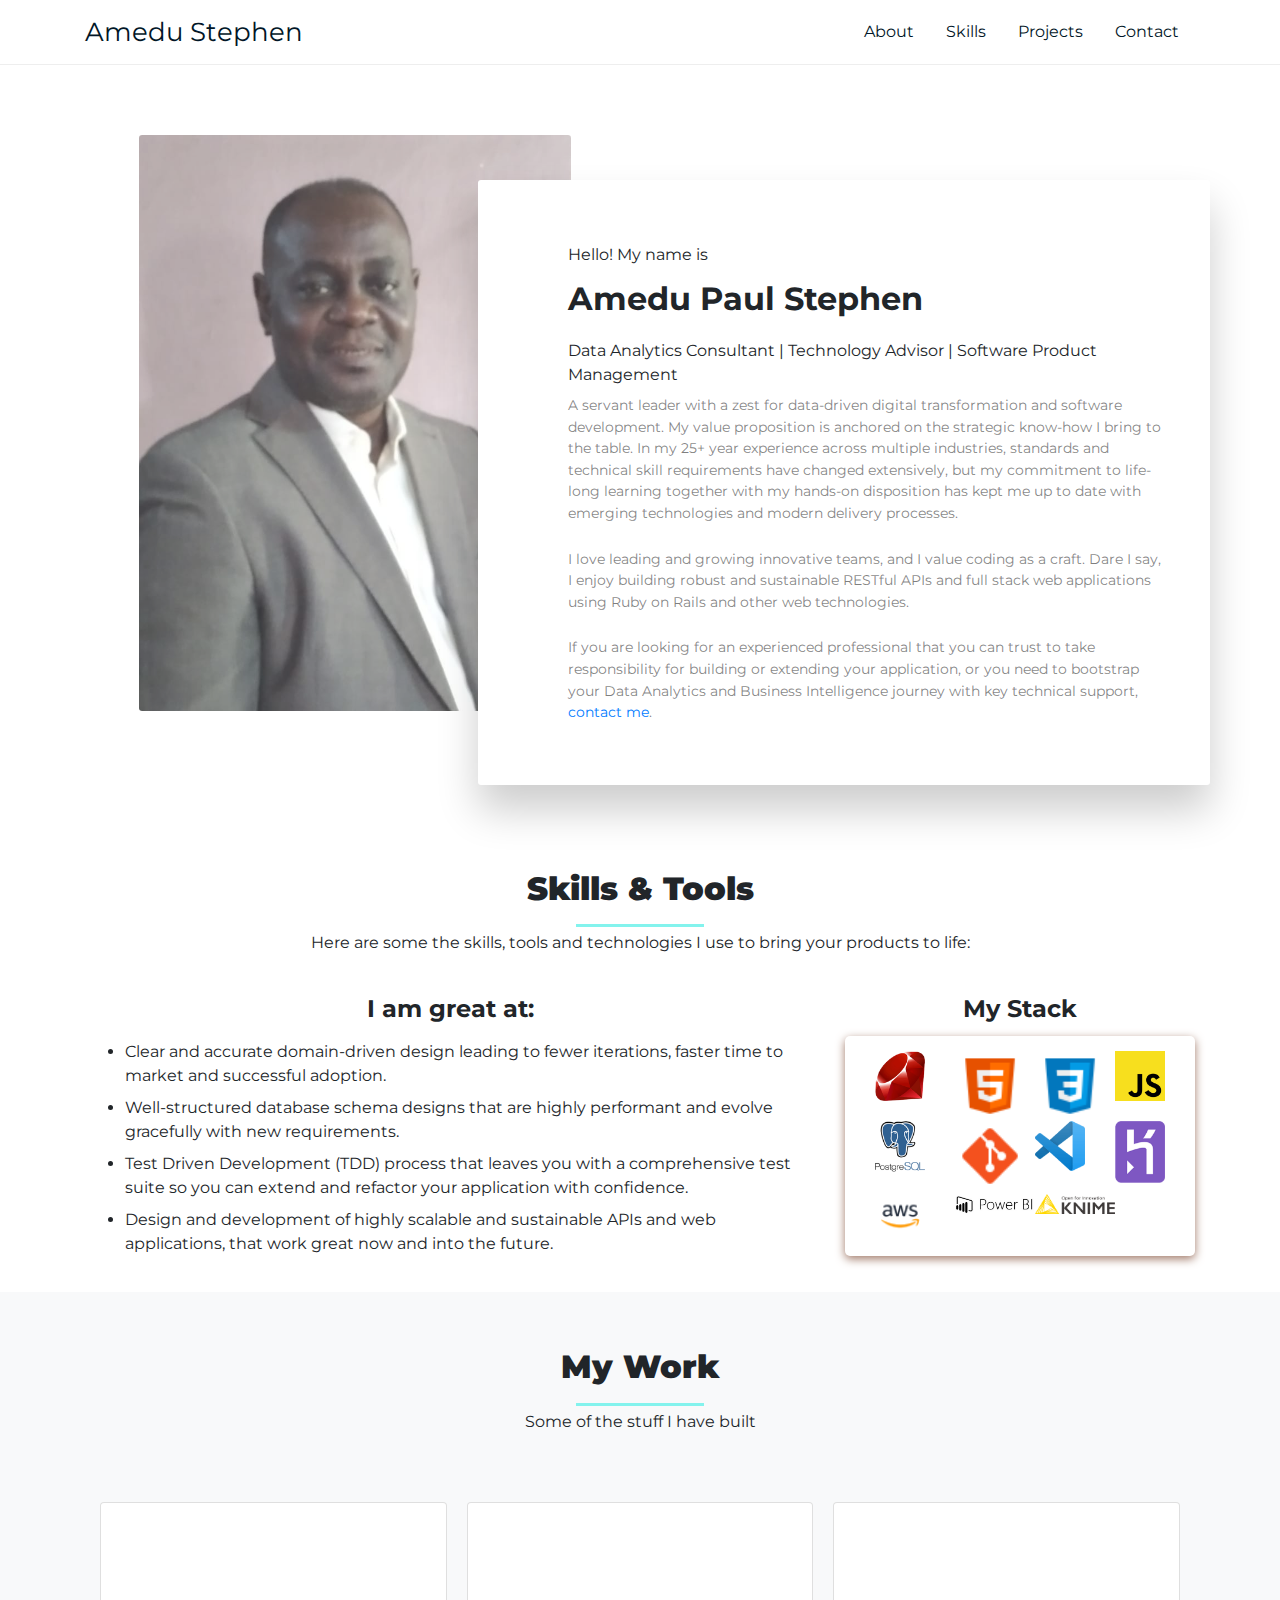
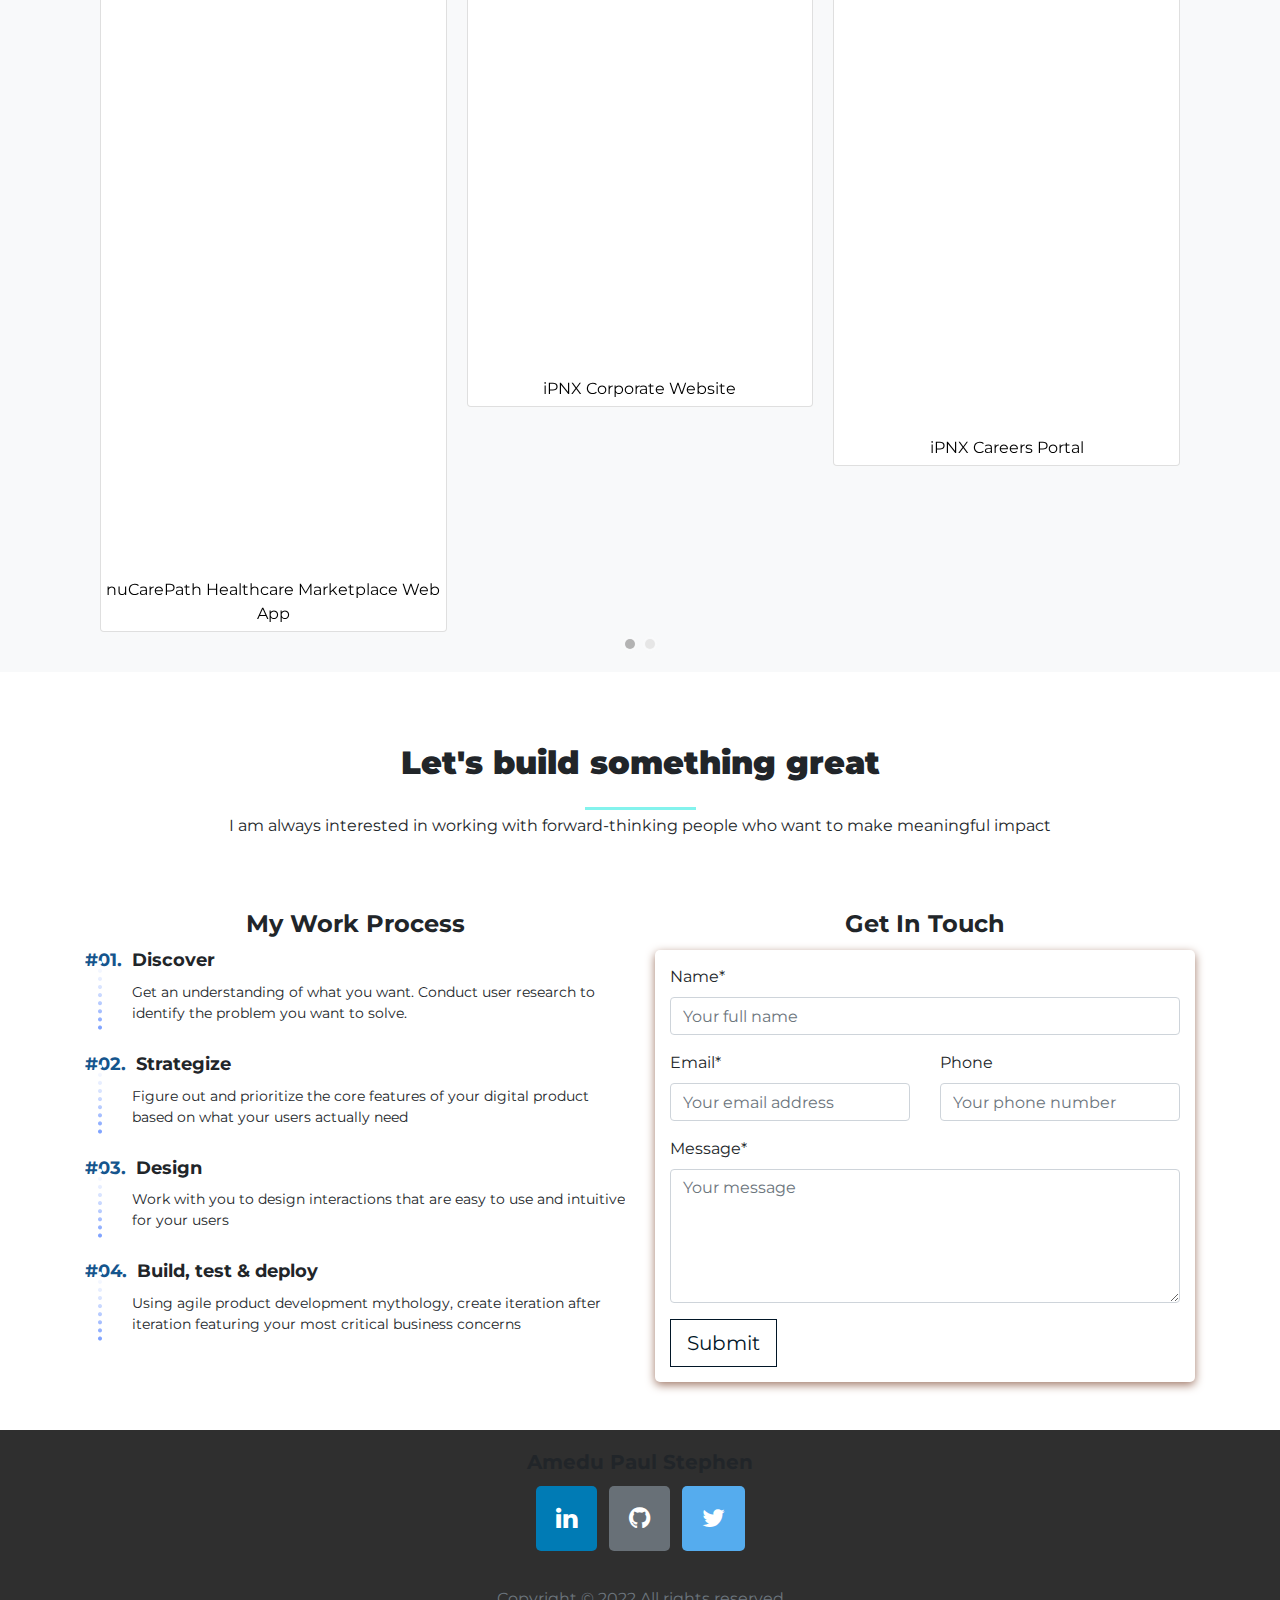
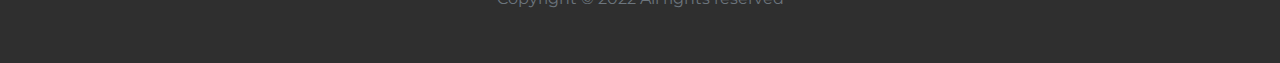
==== index.html @ 8a33fd29 "First commit" ====
<!DOCTYPE html>
<html lang='en'>

    <head>
        <meta charset="utf-8">
        <meta name="viewport" content="width=device-width, initial-scale=1, shrink-to-fit=no">
        <title>Amedu Stephen - Consultant | Full Stack Web Developer</title>
        <link rel="stylesheet" href="css/bootstrap.min.css">
        <meta name="keywords" content="Web App Development, Ruby On Rails, Power BI Training, Product Management">
        <meta name="description" content="Portfolio website for Amedu Paul Stephen">

        <link rel="stylesheet" href="css/font-awesome.min.css">
        <link rel="stylesheet" href="css/animate.css">
        <link rel="stylesheet" href="css/owl.carousel.min.css">
        <link rel="stylesheet" href="css/main.css">
        <link href="https://fonts.googleapis.com/css?family=Montserrat:400,700,900&display=swap" rel="stylesheet">
    </head>

    <body>
        <nav class="navbar navbar-expand-lg fixed-top">
            <div class="container">
                <a class="navbar-brand" href="#">Amedu Stephen</a>
                <button class="navbar-toggler d-lg-none" type="button" data-toggle="collapse" data-target="#collapsibleNavid" aria-controls="collapsibleNavid" aria-expanded="false" aria-label="Toggle navigation">
                    <span class="navbar-toggler-icon"><i class="fa fa-align-right"></i></span>
                </button>
                <div class="collapse navbar-collapse justify-content-end" id="collapsibleNavid">
                    <ul class="nav">
                        <li class="nav-item active">
                            <a class="nav-link" href="#about">About</a>
                        </li>
                        <li class="nav-item">
                            <a class="nav-link" href="#skills">Skills</a>
                        </li>
                        <li class="nav-item">
                            <a class="nav-link" href="#projects">Projects</a>
                        </li>
                        <li class="nav-item">
                            <a class="nav-link" href="#contact">Contact</a>
                        </li>
                    </ul>
                </div>
            </div>
        </nav>
             
        <section class="about-section container text-center" id="about">
            <div class="container">
                <div class="row">
                <div class="col-md-6 col-12">
                  <div class="pray">
                    <img src="img/profile-pic.jpg" alt="Profile Picture" class="" />
                  </div>
                </div>
                <div class="col-md-6 col-12">
                  <div class="panel">
                    Hello! My name is
                    <h1>Amedu Paul Stephen</h1>
                    Data Analytics Consultant | Technology Advisor | Software Product Management
                    <p class="pt-2">
                        A servant leader with a zest for data-driven digital transformation and software 
                        development. My value proposition is anchored on the strategic know-how I bring 
                        to the table. In my 25+ year experience across multiple industries, standards 
                        and technical skill requirements have changed extensively, but my commitment 
                        to life-long learning together with my hands-on disposition has kept me up to 
                        date with emerging technologies and modern delivery processes.
                    </p>
                    <p class="pt-2">
                        I love leading and growing innovative teams, and I value coding as a craft. Dare I say,  
                        I enjoy building robust and sustainable RESTful APIs and full stack 
                        web applications using Ruby on Rails and other web technologies.
                    </p>
                    <p class="pt-2">
                        If you are looking for an experienced professional that you can trust to take responsibility 
                        for building or extending your application, or you need to bootstrap your Data Analytics and 
                        Business Intelligence journey with key technical support, <a href="#contact">contact me</a>.
                    </p>
                  </div>
                </div>
            </div>
        
        </section>

        <section id="skills" >
            <div class="text-center py-3">
                <h2 class="py-2">Skills & Tools</h2>
                <div class="mx-auto heading-line"></div>
                <p class="py-1">Here are some the skills, tools and technologies I use to bring your products to life:</p>
            </div>
            <div class="container">
                <div class="row pb-3">
                    <div class="col-md-8 col-12">
                      <h4 class="text-center py-1">I am great at:</h4>
                      <ul>
                        <li class="py-1">
                          Clear and accurate domain-driven design leading to fewer iterations, faster time to market and 
                          successful adoption.
                        </li>
                        <li class="py-1">
                          Well-structured database schema designs that are highly performant and evolve 
                          gracefully with new requirements.
                        </li>
                        <li class="py-1">
                          Test Driven Development (TDD) process that leaves you with a comprehensive test 
                          suite so you can extend and refactor your application with confidence.
                        </li>
                        <li class="py-1">
                          Design and development of highly scalable and sustainable APIs and web applications,  
                          that work great now and into the future.
                        </li>
                      </ul>
                    </div>
                    <div class="col-md-4 col-12">
                        <h4 class="text-center py-1">My Stack</h4>
                        <div class="row box-container">
                            <div class="col-md-3 col-4">
                                <div id="rails"><img alt="Rails" title="Rails" width="50" src="img/rails.png" /></div>
                            </div>
                            <div class="col-md-3 col-4">
                                <div id="html5"><img alt="HTML 5" title="HTML 5" width="70" src="img/html5.png" /></div>
                            </div>
                            <div class="col-md-3 col-4">
                                <div id="css3"><img alt="CSS 3" title="CSS 3" width="70" src="img/css3.png" /></div>
                            </div>
                            <div class="col-md-3 col-4">
                                <div id="javascript"><img alt="Javascript" title="Javascript" width="50" src="img/javascript.png" /></div>
                            </div>
                            <div class="col-md-3 col-4">
                                <div id="postgres"><img alt="Postgres" title="Postgres" width="50" src="img/postgres.png" /></div>
                            </div>
                            <div class="col-md-3 col-4">
                                <div id="git"><img alt="Git" title="Git" width="70" src="img/git.png" /></div>
                            </div>
                            <div class="col-md-3 col-4">
                                <div id="vscode"><img alt="Vscode" title="Vscode" width="50" src="img/vscode.png" /></div>
                            </div>
                            <div class="col-md-3 col-4">
                                <div id="heroku"><img alt="Heroku" title="Heroku" width="50" src="img/heroku.png" /></div>
                            </div>
                            <div class="col-md-3 col-4">
                                <div id="aws"><img alt="AWS" title="AWS" width="50" src="img/aws.png" /></div>
                            </div>
                            <div class="col-md-3 col-4">
                                <div id="powerbi"><img alt="Power BI" title="Power BI" width="80" src="img/powerbi.jpg" /></div>
                            </div>
                            <div class="col-md-3 col-4">
                                <div id="knime"><img alt="KNIME" title="KNIME" width="80" src="img/knime_logo.png" /></div>
                            </div>
                        </div>
                    </div>
                </div>
            </div>
        </section>

        <!-- My Work Start  -->
        <section class="bg-light" id="projects">
            <div class="text-center py-5">
                <h2 class="py-2">My Work</h2>
                <div class="mx-auto heading-line"></div>
                <p class="py-1">Some of the stuff I have built</p>
            </div>
			<div class="container work mb-2" id="work">
				<div class="row pb-3">
                    <div class="carousel owl-carousel">

                        <div class="card">
                            <div class="project wow fadeInUp">
                                <img src="img/nucarepath-site.png" alt="" />
                                <div class="overlay">
                                    <a href="https://nucarepath-ng.herokuapp.com/" target="blank" class="text">Visit</a>
                                </div>
                            </div>
                            <div class="title">nuCarePath Healthcare Marketplace Web App</div>
                        </div>
                        <div class="card">
                            <div class="project wow fadeInUp" data-wow-delay="0.1s">
                                <img src="img/ipnxnigeria-site.png" alt="" />
                                <div class="overlay">
                                    <a href="https://www.ipnxnigeria.net/" target="blank" class="text">Visit</a>
                                </div>
                            </div>
                            <div class="title">iPNX Corporate Website</div>
                        </div>
                        <div class="card">
                            <div class="project wow fadeInUp" data-wow-delay="0.2s">
                                <img src="img/ipnxnigeria-careers-site.png" alt="" />
                                <div class="overlay">
                                    <a href="https://careers.ipnxnigeria.net/" target="blank" class="text">Visit</a>
                                </div>
                            </div>
                            <div class="title">iPNX Careers Portal</div>
                        </div>
                        <div class="card">
                            <div class="project wow fadeInUp" data-wow-delay="0.2s">
                                <img src="img/ipnxtp-site.png" alt="" />
                                <div class="overlay">
                                    <a href="http://web.archive.org/web/20161021005006/https://www.ipnxtp.net/" target="blank" class="text">Visit</a>
                                </div>
                            </div>
                            <div class="title">iPNX Telepresence Web App</div>
                        </div>

                    </div>        
				</div>
			</div>
		</section>
		<!-- My Work Ends  -->

        <section class="contact" id="contact">
            <div class="container">
                <div class="text-center py-5">
                    <h2 class="py-3">Let's build something great</h2>
                    <div class="mx-auto heading-line"></div>
                    <p class="py-1">
                      I am always interested in working with forward-thinking people who want to make meaningful impact
                    </p>
                </div>
                <div class="row">
                    <div class="col-lg-6">
                        <h4 class="text-center py-1">My Work Process</h4>
                        <div class="stepwise justify-content-md-center">
                            <ul>
                                <li>
                                    <h5><span>#01.</span> Discover</h5>
                                    <p>
                                      Get an understanding of what you want. Conduct user research to identify the problem you want to solve.
                                    </p>
                                </li>
                                <li>
                                    <h5><span>#02.</span> Strategize</h5>
                                    <p>
                                      Figure out and prioritize the core features of your digital product based on what your users actually need
                                    </p>
                                </li>
                                <li>
                                    <h5><span>#03.</span> Design</h5>
                                    <p>
                                      Work with you to design interactions that are easy to use and intuitive for your users
                                    </p>
                                </li>
                                <li>
                                    <h5><span>#04.</span> Build, test & deploy</h5>
                                    <p>
                                      Using agile product development mythology, create iteration after iteration featuring your most 
                                      critical business concerns
                                    </p>
                                </li>
                            </ul>
                        </div>
                    </div>
                    <div class="col-lg-6">
                        <h4 class="text-center py-1">Get In Touch</h4>
                        <div class="box-container">
                            <form action="https://formspree.io/f/xvoyznbp" method="POST">
                                <div class="row">
                                    <div class="col-md-12">
                                        <div class="form-group">
                                            <label for="name">Name*</label>
                                            <input id="name" name="name" class="form-control" type="text" placeholder="Your full name">
                                        </div>
                                    </div>
                                    <div class="col-md-6">
                                        <div class="form-group">
                                            <label for="email">Email*</label>
                                            <input id="email" name="email" class="form-control" type="email" placeholder="Your email address">
                                        </div>
                                    </div>
                                    <div class="col-md-6">
                                        <div class="form-group">
                                            <label for="phone">Phone</label>
                                            <input id="phone" name="phone" class="form-control" type="text" placeholder="Your phone number">
                                        </div>
                                    </div>
                                    <div class="col-md-12">
                                        <div class="form-group">
                                            <label for="message">Message*</label>
                                            <textarea id="message" name="message" class="form-control" placeholder="Your message" rows="5"></textarea>
                                        </div>
                                    </div>
                                    <div class="col-md-12">
                                        <button type="submit" class="btn btn-lg btn-outline-secondary">Submit</button>
                                    </div>
                                    <input type="hidden" name="_subject" id="email-subject" value="Personal Site - Contact Form Submission">
                                </div>
                            </form>
                        </div>
                    </div>
                </div>
                
            </div>
        </section>
        <footer class="footer mt-5">
            <div class="row mb-3">
                <div class="col-12">
                    <h5>Amedu Paul Stephen</h5>
                </div>
                <div class="col-12">
                    <div class="soc">
                        <a
                            title="linkedin profile link"
                            target="_blank"
                            href="https://www.linkedin.com/in/amedupaulstephen/"
                        >
                            <i class="fa fa-linkedin"></i>
                        </a>
                    </div>
                    <div class="soc">
                        <a title="Github profile Link" target="_blank" href="https://github.com/amedustephen">
                            <i class="fa fa-github"></i>
                        </a>
                    </div>
                    <div class="soc">
                        <a
                            title="Twitter profile link"
                            target="_blank"
                            href="https://twitter.com/AmeduStephen/"
                        >
                            <i class="fa fa-twitter"></i>
                        </a>
                    </div>
                </div>
            </div>
            <div class="copyright py-3 text-muted">
                <p>Copyright &copy; 2022 All rights reserved</p>
            </div>
        </footer>

        <script src="js/jquery-3.2.1.min.js"></script>
        <script src="js/popper.min.js"></script>
        <script src="js/bootstrap.min.js"></script>
        <script src="js/fontawesome.min.js"></script>
        <script src="js/owl.carousel.min.js"></script>
		<script src="js/wow.min.js"></script>
		<script src="js/main.js"></script>
    </body>
</html>
---- css/main.css ----
/*

COLORS
primary: #83F3ED
black #011627
white: #fafaff

*/

body{
    font-family: 'Montserrat', sans-serif;
}

h1,
h2,
h3{
    font-weight: 900;
}

h4,
h5,
h6{
    font-weight: 700;
}


/*
BUTTONS
*/

.btn-outline-secondary{
    background-color: transparent;
    border-color: #011627;
    color: #011627;
    border-radius: 0;
    position: relative;
}

.btn-outline-secondary:before{
    content: '';
    position: absolute;
    background-color: #83F3ED;
    top: 0;
    left: 0;
    height: 100%;
    width: 0%;
    z-index: -1;
    transition: 0.5s;
}

.btn-outline-secondary:hover:before{
    width: 100%;
}

.btn-secondary{
    background: #011627;
    border-radius: 0;
    border-color: #011627;
}

.btn-secondary:hover{
    color: #83F3ED;
}

.btn-primary {
    background: #83F3ED;
    border-radius: 0;
    border-color: #83F3ED;
    color: #011627;
}

.btn-primary:hover {
    background: #011627;
    color: #83F3ED;
}


/*
Navbar
*/

.navbar {
    background: #fff;
    border-bottom: 1px solid #eee;
}

.nav-link,
.navbar-brand {
    color: #011627;
}

.nav-link:hover,
.navbar-brand:hover {
    color: #777;
}

.navbar-brand {
    font-size: 1.6rem;
}

/********** hero section **************/
.banner-section {
  background: #ff512f;
  display: flex;
}

.banner-section a {
  font-size: 0.9em;
  color: whitesmoke;
}

.banner-section .row .col-md-7 {
  padding: 22vmin 1vmin;
  padding-bottom: 35vmin;
}

.banner-section .row .col-md-5 {
  margin-top: 5vmin;
  padding: 4.2vmin 1vmin;
}

.banner-section .row .col-md-5 img {
  width: 90%;
}

.banner-section .container .col-md-7 h6 {
  padding: 1vmin;
  letter-spacing: 4px;
}

.banner-section .container .col-md-7 h1 {
  font-size: 8vmin;
  font-weight: bold;
  padding: 0.1em 0em;
}

.banner-section .container .col-md-7 p {
  padding: 1vmin 5vmin;
}

.banner-section .primary-btn {
  border-radius: 30px;
  font-weight: bold;
}


/********** about section **************/

.about-section {
  padding: 15vmin 0vmin;
}

.about-section .row .col-md-6 .pray img {
  opacity: 0.8;
  width: 80%;
  border-radius: 0.2em;
}

.about-section .row .col-md-6:last-child {
  position: relative;
}

.about-section .row .col-md-6 .panel {
  position: absolute;
  top: 5vmin;
  left: -18vmin;
  background: white;
  border-radius: 3px;
  text-align: left;
  padding: 7vmin 5vmin 5vmin 10vmin;
  box-shadow: 0px 25px 42px rgba(0, 0, 0, 0.2);
  font-family: var(--Rubik);
  z-index: 1;
}

.about-section .row .col-md-6 .panel h1 {
  font-weight: bold;
  padding: 0.4em 0;
  font-size: 2em;
}

.about-section .row .col-md-6 .panel p {
  font-size: 0.9em;
  color: rgba(0, 0, 0, 0.5);
}

 

/********** owl carousel  **************/
.carousel{
  max-width: 1200px;
  margin: auto;
  padding: 0 30px;
}
.carousel .card{
  background-color: white;
  text-align: center;
}
.owl-carousel .owl-dots {
  text-align: center;
}
.owl-carousel .owl-dots .owl-dot {
  width: 10px;
  height: 10px;
  margin: 5px;
  border-radius: 50%;
  background: #e6e6e6;
  position: relative; 
}
.owl-carousel .owl-dots .owl-dot:after {
  position: absolute;
  top: -2px;
  left: -2px;
  right: 0;
  bottom: 0;
  width: 14px;
  height: 14px;
  content: '';
  border: 1px solid rgba(255, 255, 255, 0.3);
  -webkit-border-radius: 50%;
  -moz-border-radius: 50%;
  -ms-border-radius: 50%;
  border-radius: 50%; 
}
.owl-carousel .owl-dots .owl-dot:hover, .owl-carousel .owl-dots .owl-dot:focus {
  outline: none !important;
}
.owl-carousel .owl-dots .owl-dot.active {
  background: #b3b3b3;
}

/********** portfolio section  **************/

.work {
  text-align: center;
}
        
.work h2 {
  padding: 10px;
  border-bottom: 5px solid #7c00c9;
  display: inline-block;
}
        
.work .project {
  position: relative;
  text-align: center;
}

.work .project img {
  width: 100%;
  background-color: white;
  -webkit-transition: 0.5s ease;
  transition: 0.5s ease;
}

.work .project .overlay {
  position: absolute;
  top: 0;
  bottom: 0;
  left: 0;
  right: 0;
  height: 100%;
  width: 100%;
  opacity: 0;
  -webkit-transition: 0.5s ease;
  transition: 0.5s ease;
  background-color: transparent;
}

.work .project .text {
  color: white;
  background-color: #7c00c9;
  padding: 15px 30px;
  border-radius: 25px;
  font-size: 20px;
  position: absolute;
  top: 50%;
  left: 50%;
  -webkit-transform: translate(-50%, -50%);
  transform: translate(-50%, -50%);
  text-align: center;
}

.work .project .text:hover {
  background-color: #6900aa;
}

.work .project .content {
  position: absolute;
  top: 50px;
  display: flex;
  flex-direction: column;
  align-items: center;
  width: 100%;
  padding: 1rem;
  transition: transform 700ms cubic-bezier(0.19, 1, 0.22, 1);
  z-index: 1;
}
.work .project .content > * + * {
  margin-top: 1rem;
}

.work .title {
  color: black;
  padding: 5px 0px;
}

.work .project:hover .overlay {
  opacity: 1;
}

.work .project:hover img {
  -webkit-filter: blur(1px);
          filter: blur(1px);
}

    
/* sundry styles */

.heading-line {
    height: 3px;
    width: 10%;
    background: #83F3ED;
}

.box-container {
  max-width: 40.75rem;
  margin: 0 auto;
  padding: 0.938rem;
  border-radius: 5px;
  box-shadow: 0 3px 10px #a17a69;
}

.stepwise ul {
  list-style: none;
  margin: 0 0 20px 0;
  padding: 0
}
.stepwise ul li {
  position: relative;
  overflow: hidden;
  margin-bottom: 15px
}
.stepwise ul li:before {
  position: absolute;
  content: url(../img/dot.png);
  top: 10px;
  left: 13px;
  height: 70px;
  display: block;
  overflow: hidden
}
.stepwise ul li:last-child {
  margin-bottom: 0
}
.stepwise ul li h5 {
  font-size: 18px;
  font-size: 1.125 rem;
  margin-bottom: 10px
}
.stepwise ul li h5 span {
  color: #15558d;
  margin-right: 5px
}
.stepwise ul li p {
  margin-bottom: 0;
  padding-left: 47px;
  padding-bottom: 15px;
  font-size: 14px;
}

/* Footer */

.footer {
  background: rgba(0, 0, 0, 0.815);
  padding: 1.25rem;
  text-align: center;
  margin: 2rem 0 0;
}


.footer img {
  width: 25%;
  padding: 10px 0px;
}

.footer i {
  padding: 20px;
  font-size: 25px;
  text-align: center;
  text-decoration: none;
  border-radius: 5px;
}

.footer i:hover {
  opacity: 0.7;
}

.footer .fa-facebook {
  background: #3b5998;
  color: white;
}

.footer .fa-twitter {
  background: #55acee;
  color: white;
}

.footer .fa-linkedin {
  background: #007bb5;
  color: white;
}

.footer .fa-instagram {
  background: #9c2dbb;
  color: white;
}

.footer .fa-github {
  background: #687077;
  color: white;
}

.footer .soc {
  display: inline-block;
  margin: 4px;
}

.footer .copyright {
  text-align: center;
  padding: 10px;
}

.footer .copyright span {
  opacity: 0.5;
  font-size: 14px;
}

/* Responsive */

@media only screen and (max-width: 768px) {
  .banner-section .row .col-md-7 {
    padding: 17vmin 1vmin;
    padding-bottom: 20vmin;
  }
  .banner-section .row .col-md-5 {
    margin-top: -4rem;
    padding: 2vmin 1vmin;
  }
  .about-section .row .col-md-6 .panel {
    position: initial;
    width: initial;
    height: initial;
  }  
  .stepwise figure img {
    width: 200px;
    height: auto;
    margin-bottom: 25px
  }
}

@media(max-width: 900px){
    .navbar .nav-item {
        display: block;
        width: 100%;
        padding: 10px 0px;
        text-align: center;
    }
}
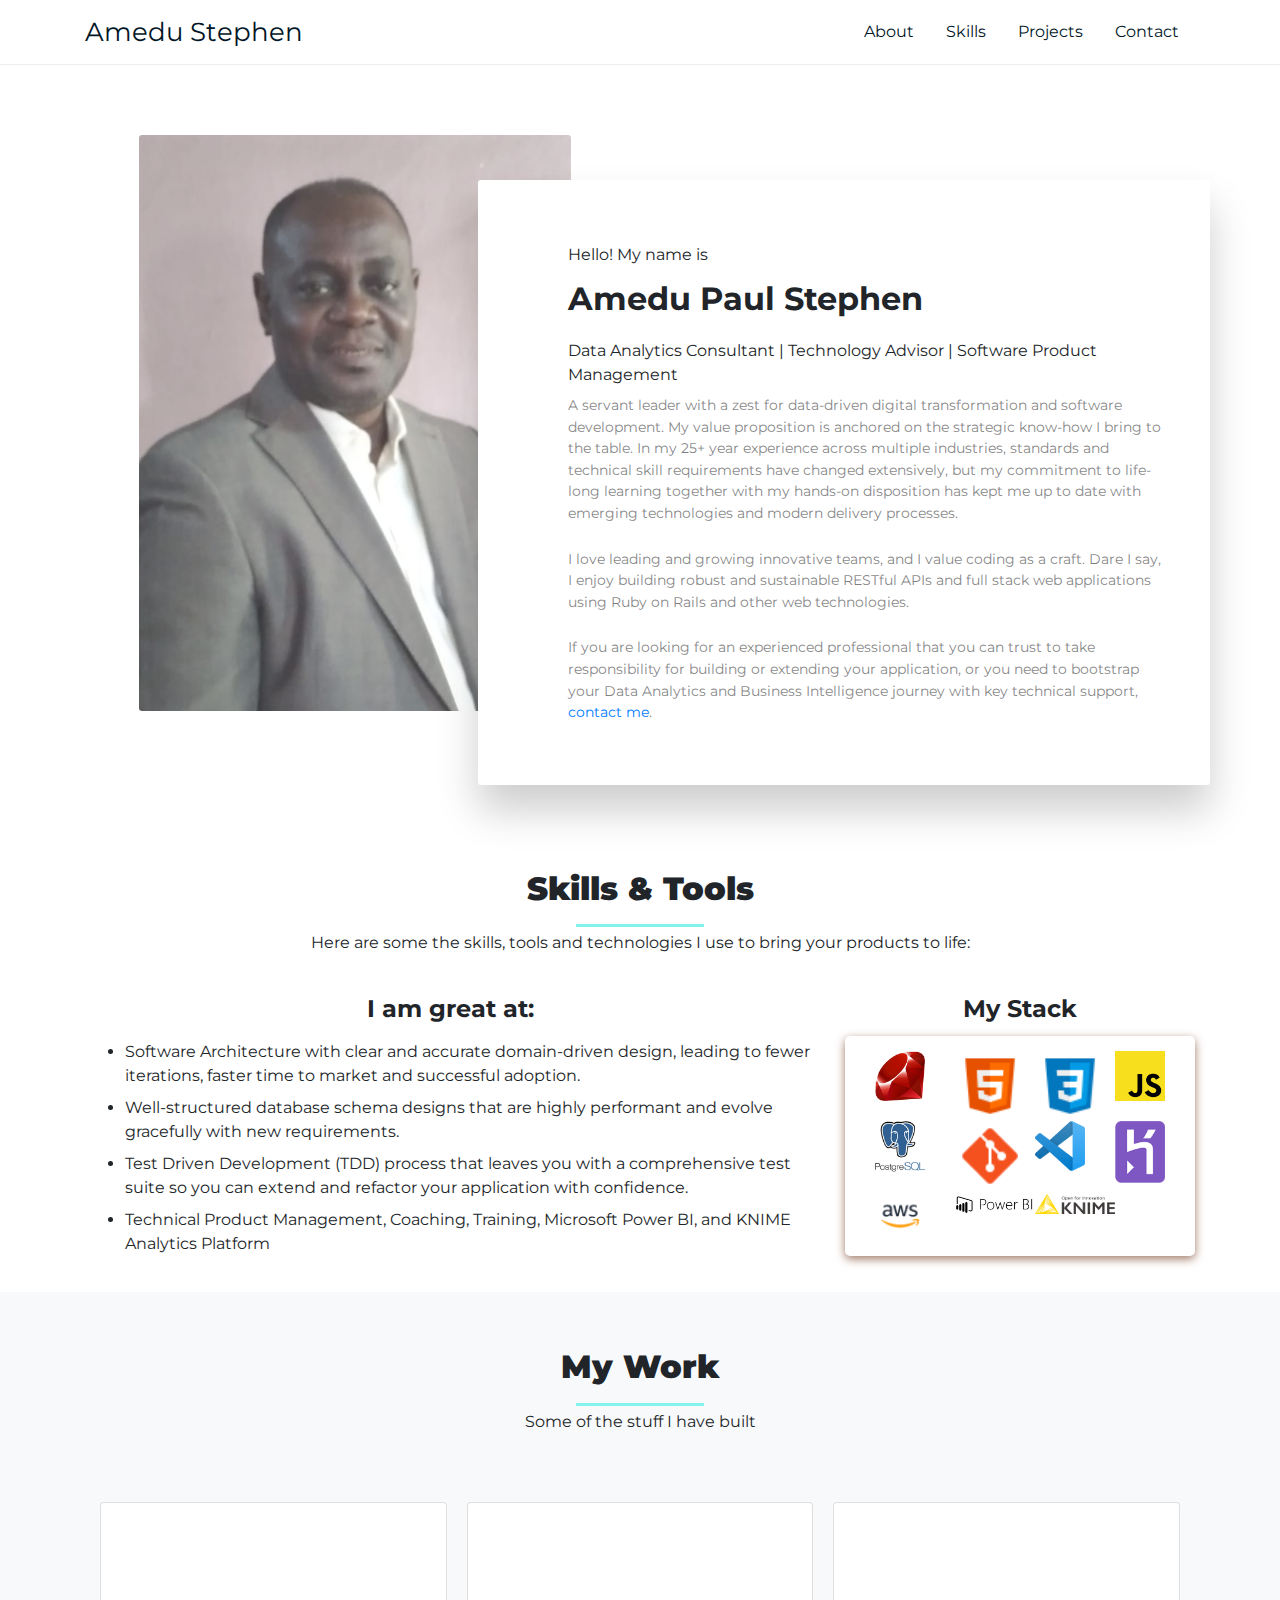
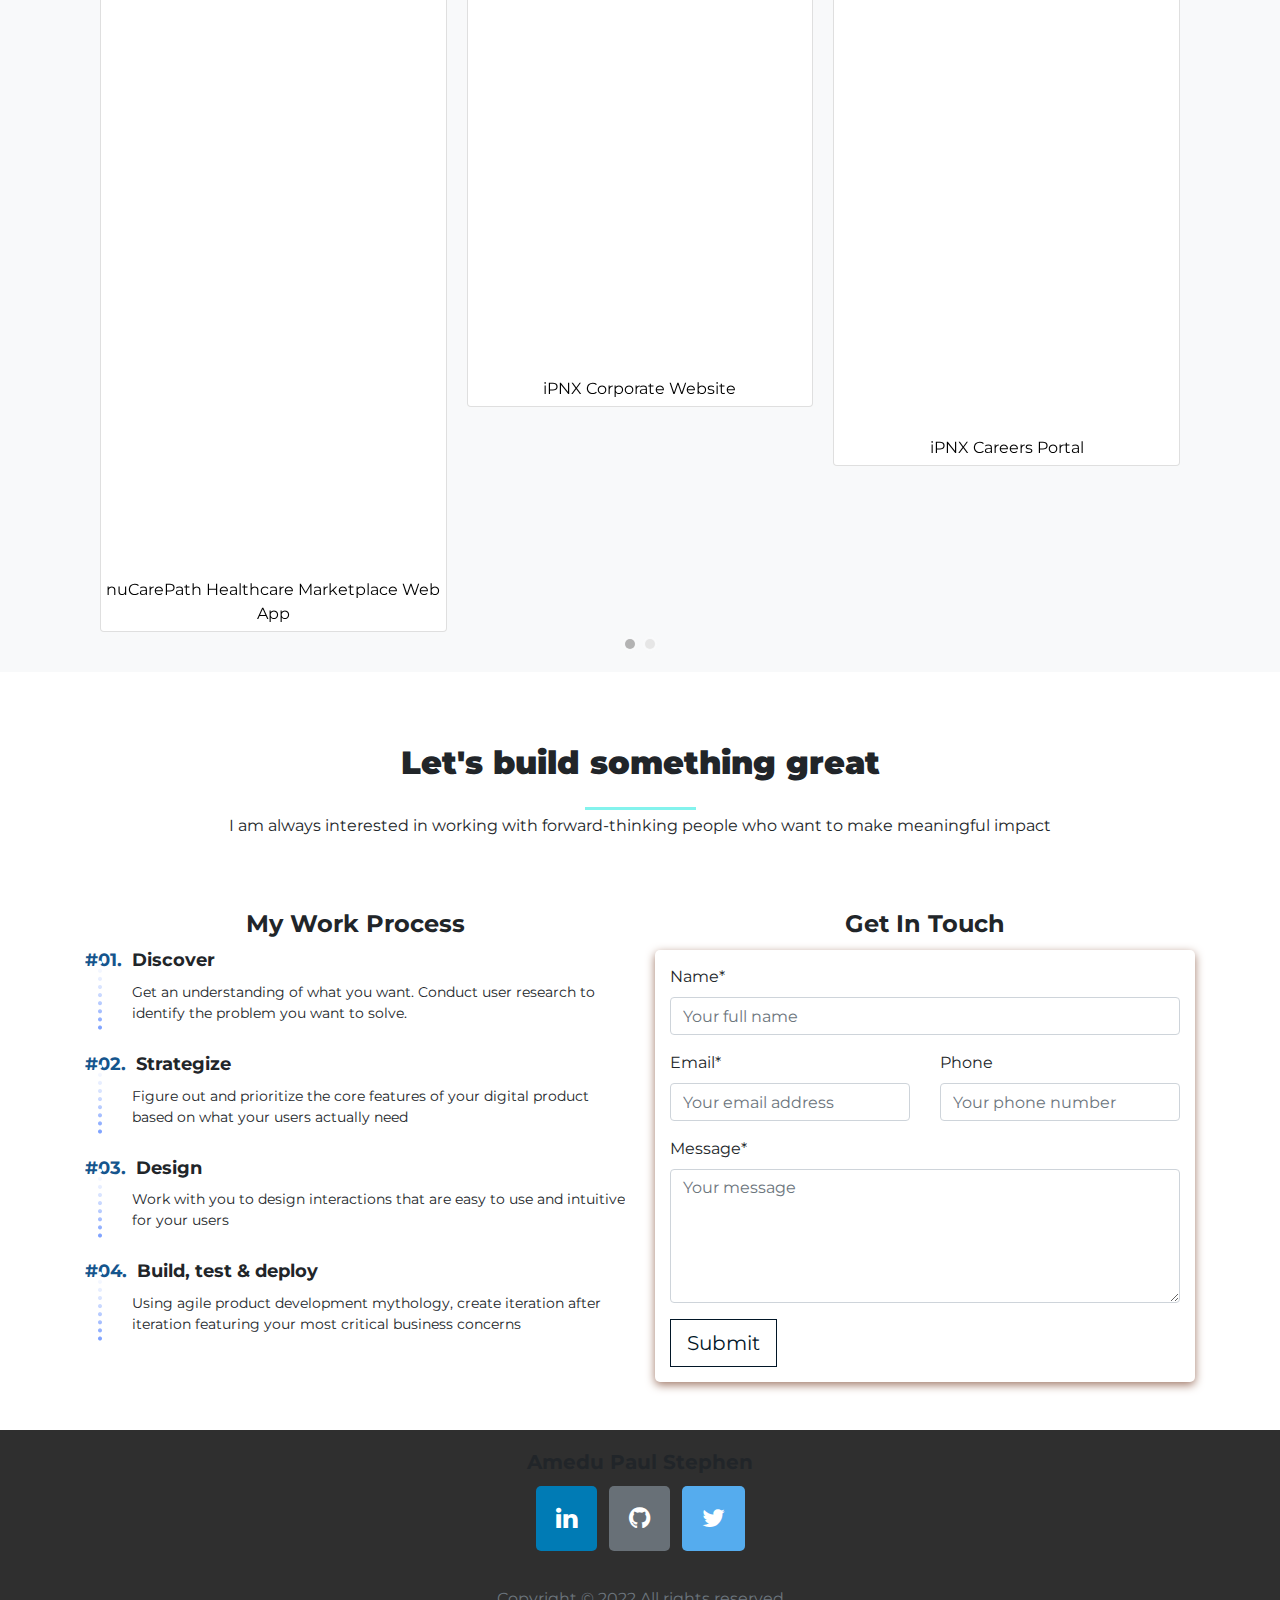
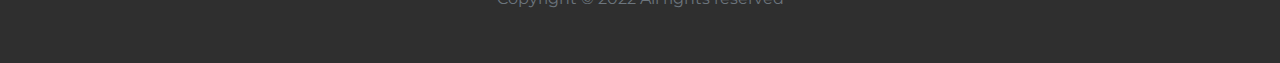
==== commit 7a9a3b46: "Update index.html" ====
--- a/index.html
+++ b/index.html
@@ -4,10 +4,12 @@
     <head>
         <meta charset="utf-8">
         <meta name="viewport" content="width=device-width, initial-scale=1, shrink-to-fit=no">
-        <title>Amedu Stephen - Consultant | Full Stack Web Developer</title>
+        <title>Amedu Stephen - Consultant | Tech Advisor | Full Stack Web Developer</title>
         <link rel="stylesheet" href="css/bootstrap.min.css">
         <meta name="keywords" content="Web App Development, Ruby On Rails, Power BI Training, Product Management">
-        <meta name="description" content="Portfolio website for Amedu Paul Stephen">
+        <meta name="description" content="Amedu Stephen specializes in helping companies unleash their human potential through
+        the use of data and modern visual analytics tools, as well as creating digital experiences using Ruby on Rails, and 
+        other web development tools">
 
         <link rel="stylesheet" href="css/font-awesome.min.css">
         <link rel="stylesheet" href="css/animate.css">
@@ -91,7 +93,7 @@
                       <h4 class="text-center py-1">I am great at:</h4>
                       <ul>
                         <li class="py-1">
-                          Clear and accurate domain-driven design leading to fewer iterations, faster time to market and 
+                          Software Architecture with clear and accurate domain-driven design, leading to fewer iterations, faster time to market and 
                           successful adoption.
                         </li>
                         <li class="py-1">
@@ -103,8 +105,7 @@
                           suite so you can extend and refactor your application with confidence.
                         </li>
                         <li class="py-1">
-                          Design and development of highly scalable and sustainable APIs and web applications,  
-                          that work great now and into the future.
+                          Technical Product Management, Coaching, Training, Microsoft Power BI, and KNIME Analytics Platform
                         </li>
                       </ul>
                     </div>
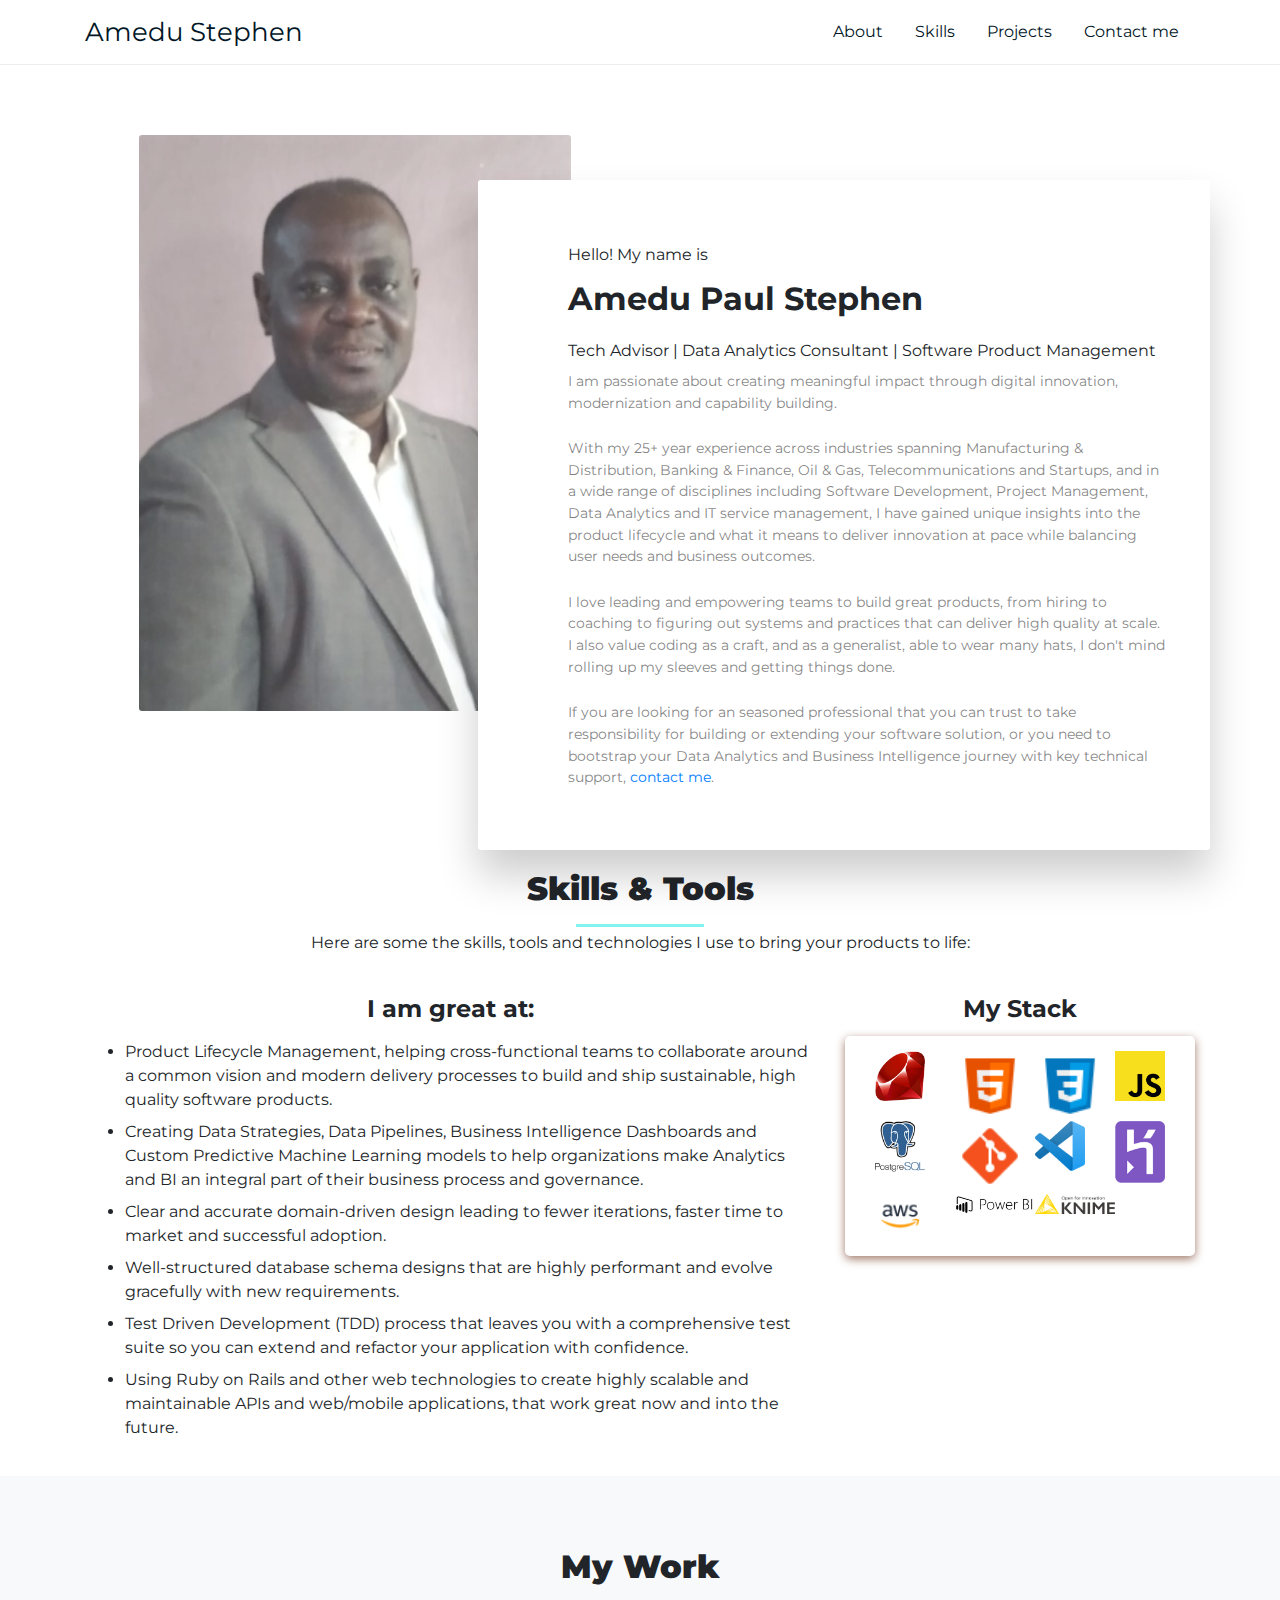
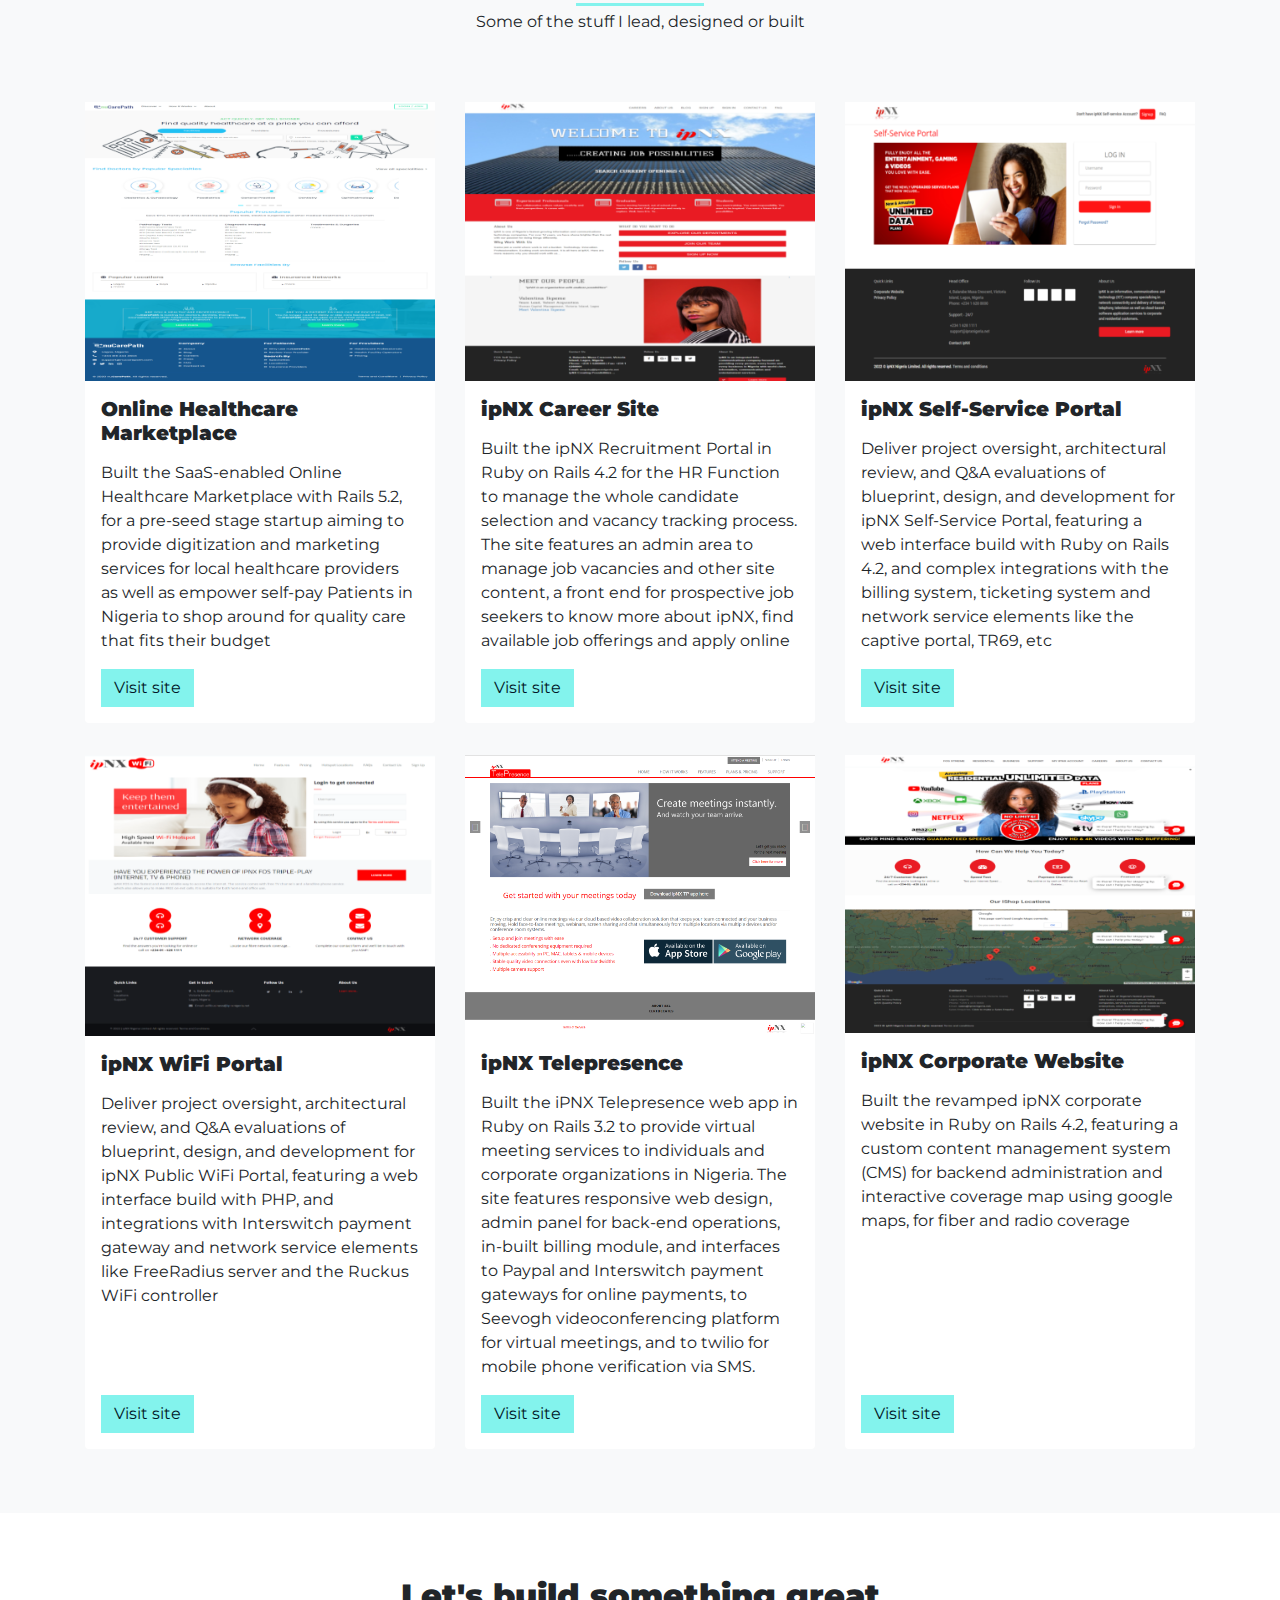
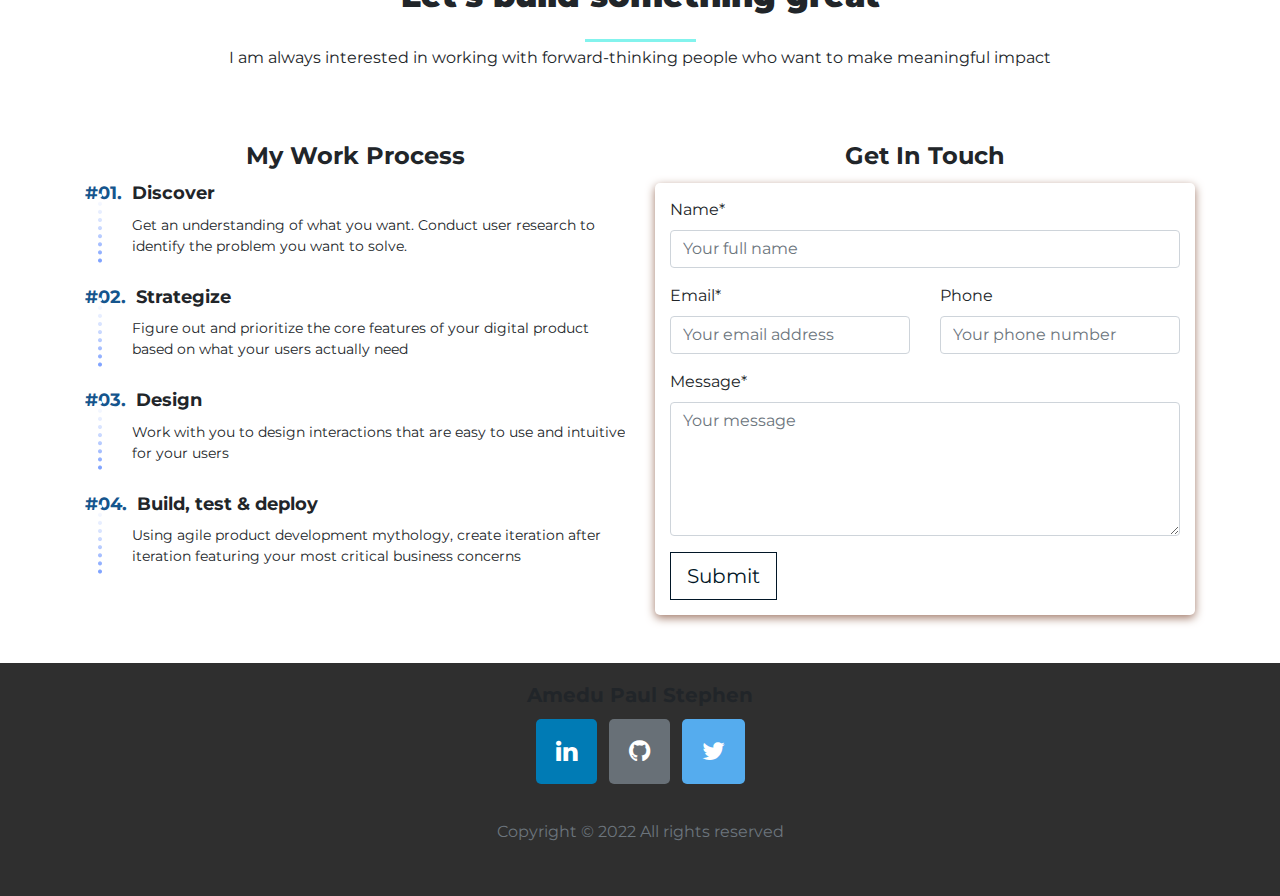
==== commit e8e45dfd: "Update portfolio display" ====
--- a/index.html
+++ b/index.html
@@ -4,12 +4,10 @@
     <head>
         <meta charset="utf-8">
         <meta name="viewport" content="width=device-width, initial-scale=1, shrink-to-fit=no">
-        <title>Amedu Stephen - Consultant | Tech Advisor | Full Stack Web Developer</title>
+        <title>Amedu Stephen - Tech Advisor | Data Analytics Consultant | Software Product Leader</title>
         <link rel="stylesheet" href="css/bootstrap.min.css">
         <meta name="keywords" content="Web App Development, Ruby On Rails, Power BI Training, Product Management">
-        <meta name="description" content="Amedu Stephen specializes in helping companies unleash their human potential through
-        the use of data and modern visual analytics tools, as well as creating digital experiences using Ruby on Rails, and 
-        other web development tools">
+        <meta name="description" content="Portfolio website for Amedu Paul Stephen">
 
         <link rel="stylesheet" href="css/font-awesome.min.css">
         <link rel="stylesheet" href="css/animate.css">
@@ -37,7 +35,7 @@
                             <a class="nav-link" href="#projects">Projects</a>
                         </li>
                         <li class="nav-item">
-                            <a class="nav-link" href="#contact">Contact</a>
+                            <a class="nav-link" href="#contact">Contact me</a>
                         </li>
                     </ul>
                 </div>
@@ -56,23 +54,26 @@
                   <div class="panel">
                     Hello! My name is
                     <h1>Amedu Paul Stephen</h1>
-                    Data Analytics Consultant | Technology Advisor | Software Product Management
+                    Tech Advisor | Data Analytics Consultant | Software Product Management
                     <p class="pt-2">
-                        A servant leader with a zest for data-driven digital transformation and software 
-                        development. My value proposition is anchored on the strategic know-how I bring 
-                        to the table. In my 25+ year experience across multiple industries, standards 
-                        and technical skill requirements have changed extensively, but my commitment 
-                        to life-long learning together with my hands-on disposition has kept me up to 
-                        date with emerging technologies and modern delivery processes.
+                        I am passionate about creating meaningful impact through digital innovation, modernization and capability building. 
                     </p>
                     <p class="pt-2">
-                        I love leading and growing innovative teams, and I value coding as a craft. Dare I say,  
-                        I enjoy building robust and sustainable RESTful APIs and full stack 
-                        web applications using Ruby on Rails and other web technologies.
+                        With my 25+ year experience across industries spanning Manufacturing & Distribution, 
+                        Banking & Finance, Oil & Gas, Telecommunications and Startups, and in a wide range of disciplines 
+                        including Software Development, Project Management, Data Analytics and IT service management, 
+                        I have gained unique insights into the product lifecycle and what it means to deliver innovation 
+                        at pace while balancing user needs and business outcomes.                    
                     </p>
                     <p class="pt-2">
-                        If you are looking for an experienced professional that you can trust to take responsibility 
-                        for building or extending your application, or you need to bootstrap your Data Analytics and 
+                        I love leading and empowering teams to build great products, from hiring to coaching to figuring 
+                        out systems and practices that can deliver high quality at scale. I also value coding 
+                        as a craft, and as a generalist, able to wear many hats, I don't mind rolling up my sleeves 
+                        and getting things done.                    
+                    </p>
+                    <p class="pt-2">
+                        If you are looking for an seasoned professional that you can trust to take responsibility 
+                        for building or extending your software solution, or you need to bootstrap your Data Analytics and 
                         Business Intelligence journey with key technical support, <a href="#contact">contact me</a>.
                     </p>
                   </div>
@@ -93,19 +94,29 @@
                       <h4 class="text-center py-1">I am great at:</h4>
                       <ul>
                         <li class="py-1">
-                          Software Architecture with clear and accurate domain-driven design, leading to fewer iterations, faster time to market and 
-                          successful adoption.
-                        </li>
-                        <li class="py-1">
-                          Well-structured database schema designs that are highly performant and evolve 
-                          gracefully with new requirements.
-                        </li>
-                        <li class="py-1">
-                          Test Driven Development (TDD) process that leaves you with a comprehensive test 
-                          suite so you can extend and refactor your application with confidence.
-                        </li>
-                        <li class="py-1">
-                          Technical Product Management, Coaching, Training, Microsoft Power BI, and KNIME Analytics Platform
+                            Product Lifecycle Management, helping cross-functional teams to collaborate around 
+                            a common vision and modern delivery processes to build and ship sustainable, 
+                            high quality software products.
+                        </li>
+                        <li class="py-1">
+                            Creating Data Strategies, Data Pipelines, Business Intelligence Dashboards and Custom Predictive Machine Learning models 
+                            to help organizations make Analytics and BI an integral part of their business process and governance.
+                        </li>
+                        <li class="py-1">
+                            Clear and accurate domain-driven design leading to fewer iterations, faster time to market and 
+                            successful adoption.
+                        </li>
+                        <li class="py-1">
+                            Well-structured database schema designs that are highly performant and evolve 
+                            gracefully with new requirements.
+                        </li>
+                        <li class="py-1">
+                            Test Driven Development (TDD) process that leaves you with a comprehensive test 
+                            suite so you can extend and refactor your application with confidence.
+                        </li>
+                        <li class="py-1">
+                          Using Ruby on Rails and other web technologies to create highly scalable and maintainable 
+                          APIs and web/mobile applications, that work great now and into the future.
                         </li>
                       </ul>
                     </div>
@@ -152,57 +163,133 @@
         </section>
 
         <!-- My Work Start  -->
-        <section class="bg-light" id="projects">
+        <section class="portfolio bg-light">
             <div class="text-center py-5">
                 <h2 class="py-2">My Work</h2>
                 <div class="mx-auto heading-line"></div>
-                <p class="py-1">Some of the stuff I have built</p>
-            </div>
-			<div class="container work mb-2" id="work">
-				<div class="row pb-3">
-                    <div class="carousel owl-carousel">
-
-                        <div class="card">
-                            <div class="project wow fadeInUp">
-                                <img src="img/nucarepath-site.png" alt="" />
-                                <div class="overlay">
-                                    <a href="https://nucarepath-ng.herokuapp.com/" target="blank" class="text">Visit</a>
-                                </div>
-                            </div>
-                            <div class="title">nuCarePath Healthcare Marketplace Web App</div>
-                        </div>
-                        <div class="card">
-                            <div class="project wow fadeInUp" data-wow-delay="0.1s">
-                                <img src="img/ipnxnigeria-site.png" alt="" />
-                                <div class="overlay">
-                                    <a href="https://www.ipnxnigeria.net/" target="blank" class="text">Visit</a>
-                                </div>
-                            </div>
-                            <div class="title">iPNX Corporate Website</div>
-                        </div>
-                        <div class="card">
-                            <div class="project wow fadeInUp" data-wow-delay="0.2s">
-                                <img src="img/ipnxnigeria-careers-site.png" alt="" />
-                                <div class="overlay">
-                                    <a href="https://careers.ipnxnigeria.net/" target="blank" class="text">Visit</a>
-                                </div>
-                            </div>
-                            <div class="title">iPNX Careers Portal</div>
-                        </div>
-                        <div class="card">
-                            <div class="project wow fadeInUp" data-wow-delay="0.2s">
-                                <img src="img/ipnxtp-site.png" alt="" />
-                                <div class="overlay">
-                                    <a href="http://web.archive.org/web/20161021005006/https://www.ipnxtp.net/" target="blank" class="text">Visit</a>
-                                </div>
-                            </div>
-                            <div class="title">iPNX Telepresence Web App</div>
-                        </div>
-
-                    </div>        
-				</div>
-			</div>
-		</section>
+                <p class="py-1">Some of the stuff I lead, designed or built</p>
+            </div>
+            <div class="container">
+                <div class="row pb-3">
+                    <div class="item features-image сol-12 col-md-6 col-lg-4 active">
+                        <div class="item-wrapper">
+                            <div class="item-img">
+                                <img src="img/nucarepath-app.png">
+                            </div>
+                            <div class="item-content">
+                                <h5 class="item-title mbr-fonts-style"><strong>Online Healthcare Marketplace</strong></h5>
+                                <p class="mbr-text mbr-fonts-style mt-3">
+                                    Built the SaaS-enabled Online Healthcare Marketplace with Rails 5.2, for a 
+                                    pre-seed stage startup aiming to provide digitization and marketing services 
+                                    for local healthcare providers as well as empower self-pay Patients in Nigeria
+                                    to shop around for quality care that fits their budget
+                                </p>
+                            </div>
+                            <div class="mbr-section-btn item-footer mt-2">
+                                <a href="https://nucarepath-ng.herokuapp.com/" target="blank" class="btn btn-primary">Visit site</a>
+                            </div>
+                        </div>
+                    </div><div class="item features-image сol-12 col-md-6 col-lg-4">
+                        <div class="item-wrapper">
+                            <div class="item-img">
+                                <img src="img/ipnx-careers-site.png">
+                            </div>
+                            <div class="item-content">
+                                <h5 class="item-title mbr-fonts-style"><strong>ipNX Career Site</strong></h5>
+                                <p class="mbr-text mbr-fonts-style mt-3">
+                                    Built the ipNX Recruitment Portal in Ruby on Rails 4.2 for the HR Function to manage 
+                                    the whole candidate selection and vacancy tracking process. The site features an admin 
+                                    area to manage job vacancies and other site content, a front end for prospective job seekers 
+                                    to know more about ipNX, find available job offerings and apply online
+                                </p>
+                            </div>
+                            <div class="mbr-section-btn item-footer mt-2">
+                                <a href="https://careers.ipnxnigeria.net/" target="blank" class="btn btn-primary">Visit site</a>
+                            </div>
+                        </div>
+                    </div>
+                    <div class="item features-image сol-12 col-md-6 col-lg-4">
+                        <div class="item-wrapper">
+                            <div class="item-img">
+                                <img src="img/ipnx-self-service-portal.png">
+                            </div>
+                            <div class="item-content">
+                                <h5 class="item-title mbr-fonts-style"><strong>ipNX Self-Service Portal</strong></h5>
+                                <p class="mbr-text mbr-fonts-style mt-3">
+                                    Deliver project oversight, architectural review, and Q&A evaluations of blueprint, 
+                                    design, and development for ipNX Self-Service Portal, featuring a web interface build 
+                                    with Ruby on Rails 4.2, and complex integrations with the billing system, ticketing system 
+                                    and network service elements like the captive portal, TR69, etc
+                                </p>
+                            </div>
+                            <div class="mbr-section-btn item-footer mt-2">
+                                <a href="https://self-service.ipnxnigeria.net/" target="blank" class="btn btn-primary">Visit site</a>
+                            </div>
+                        </div>
+                    </div>
+                    <div class="item features-image сol-12 col-md-6 col-lg-4">
+                        <div class="item-wrapper">
+                            <div class="item-img">
+                                <img src="img/ipnx-wifi-portal.png">
+                            </div>
+                            <div class="item-content">
+                                <h5 class="item-title mbr-fonts-style"><strong>ipNX WiFi Portal</strong></h5>
+                                <p class="mbr-text mbr-fonts-style mt-3">
+                                    Deliver project oversight, architectural review, and Q&A evaluations of blueprint, 
+                                    design, and development for ipNX Public WiFi Portal, featuring a web interface build 
+                                    with PHP, and integrations with Interswitch payment gateway and network service elements 
+                                    like FreeRadius server and the Ruckus WiFi controller
+                                </p>
+                            </div>
+                            <div class="mbr-section-btn item-footer mt-2">
+                                <a href="https://wifi.ipnxnigeria.net/" target="blank" class="btn btn-primary">Visit site</a>
+                            </div>
+                        </div>
+                    </div>
+                    <div class="item features-image сol-12 col-md-6 col-lg-4">
+                        <div class="item-wrapper">
+                            <div class="item-img">
+                                <img src="img/ipnxtp-site.png">
+                            </div>
+                            <div class="item-content">
+                                <h5 class="item-title mbr-fonts-style"><strong>ipNX Telepresence</strong></h5>
+                                <p class="mbr-text mbr-fonts-style mt-3">
+                                    Built the iPNX Telepresence web app in Ruby on Rails 3.2 to provide virtual 
+                                    meeting services to individuals and corporate organizations in Nigeria. The 
+                                    site features responsive web design, admin panel for back-end operations, 
+                                    in-built billing module, and interfaces to Paypal and Interswitch payment 
+                                    gateways for online payments, to Seevogh videoconferencing platform for 
+                                    virtual meetings, and to twilio for mobile phone verification via SMS.
+                                </p>
+                            </div>
+                            <div class="mbr-section-btn item-footer mt-2">
+                                <a href="http://web.archive.org/web/20161021005006/https://www.ipnxtp.net/" target="blank" class="btn btn-primary">Visit site</a>
+                            </div>
+                        </div>
+                    </div>
+                    <div class="item features-image сol-12 col-md-6 col-lg-4">
+                        <div class="item-wrapper">
+                            <div class="item-img">
+                                <img src="img/ipnx-corporate-site.png">
+                            </div>
+                            <div class="item-content">
+                                <h5 class="item-title mbr-fonts-style"><strong>ipNX Corporate Website</strong></h5>
+                                <p class="mbr-text mbr-fonts-style mt-3">
+                                    Built the revamped ipNX corporate website in Ruby on Rails 4.2, featuring a custom content 
+                                    management system (CMS) for backend administration and interactive coverage map using 
+                                    google maps, for fiber and radio coverage
+                                </p>
+                            </div>
+                            <div class="mbr-section-btn item-footer mt-2">
+                                <a href="https://www.ipnxnigeria.net/" target="blank" class="btn btn-primary">Visit site</a>
+                            </div>
+                        </div>
+                    </div>
+                    
+                </div>
+            </div>
+        </section>
+        
 		<!-- My Work Ends  -->
 
         <section class="contact" id="contact">
--- a/css/main.css
+++ b/css/main.css
@@ -8,19 +8,19 @@
 */
 
 body{
-    font-family: 'Montserrat', sans-serif;
+  font-family: 'Montserrat', sans-serif;
 }
 
 h1,
 h2,
 h3{
-    font-weight: 900;
+  font-weight: 900;
 }
 
 h4,
 h5,
 h6{
-    font-weight: 700;
+  font-weight: 700;
 }
 
 
@@ -29,49 +29,49 @@
 */
 
 .btn-outline-secondary{
-    background-color: transparent;
-    border-color: #011627;
-    color: #011627;
-    border-radius: 0;
-    position: relative;
+  background-color: transparent;
+  border-color: #011627;
+  color: #011627;
+  border-radius: 0;
+  position: relative;
 }
 
 .btn-outline-secondary:before{
-    content: '';
-    position: absolute;
-    background-color: #83F3ED;
-    top: 0;
-    left: 0;
-    height: 100%;
-    width: 0%;
-    z-index: -1;
-    transition: 0.5s;
+  content: '';
+  position: absolute;
+  background-color: #83F3ED;
+  top: 0;
+  left: 0;
+  height: 100%;
+  width: 0%;
+  z-index: -1;
+  transition: 0.5s;
 }
 
 .btn-outline-secondary:hover:before{
-    width: 100%;
+  width: 100%;
 }
 
 .btn-secondary{
-    background: #011627;
-    border-radius: 0;
-    border-color: #011627;
+  background: #011627;
+  border-radius: 0;
+  border-color: #011627;
 }
 
 .btn-secondary:hover{
-    color: #83F3ED;
+  color: #83F3ED;
 }
 
 .btn-primary {
-    background: #83F3ED;
-    border-radius: 0;
-    border-color: #83F3ED;
-    color: #011627;
+  background: #83F3ED;
+  border-radius: 0;
+  border-color: #83F3ED;
+  color: #011627;
 }
 
 .btn-primary:hover {
-    background: #011627;
-    color: #83F3ED;
+  background: #011627;
+  color: #83F3ED;
 }
 
 
@@ -80,390 +80,449 @@
 */
 
 .navbar {
-    background: #fff;
-    border-bottom: 1px solid #eee;
+  background: #fff;
+  border-bottom: 1px solid #eee;
 }
 
 .nav-link,
 .navbar-brand {
-    color: #011627;
+  color: #011627;
 }
 
 .nav-link:hover,
 .navbar-brand:hover {
-    color: #777;
+  color: #777;
 }
 
 .navbar-brand {
-    font-size: 1.6rem;
+  font-size: 1.6rem;
 }
 
 /********** hero section **************/
 .banner-section {
-  background: #ff512f;
-  display: flex;
+background: #ff512f;
+display: flex;
 }
 
 .banner-section a {
-  font-size: 0.9em;
-  color: whitesmoke;
+font-size: 0.9em;
+color: whitesmoke;
 }
 
 .banner-section .row .col-md-7 {
-  padding: 22vmin 1vmin;
-  padding-bottom: 35vmin;
+padding: 22vmin 1vmin;
+padding-bottom: 35vmin;
 }
 
 .banner-section .row .col-md-5 {
-  margin-top: 5vmin;
-  padding: 4.2vmin 1vmin;
+margin-top: 5vmin;
+padding: 4.2vmin 1vmin;
 }
 
 .banner-section .row .col-md-5 img {
-  width: 90%;
+width: 90%;
 }
 
 .banner-section .container .col-md-7 h6 {
-  padding: 1vmin;
-  letter-spacing: 4px;
+padding: 1vmin;
+letter-spacing: 4px;
 }
 
 .banner-section .container .col-md-7 h1 {
-  font-size: 8vmin;
-  font-weight: bold;
-  padding: 0.1em 0em;
+font-size: 8vmin;
+font-weight: bold;
+padding: 0.1em 0em;
 }
 
 .banner-section .container .col-md-7 p {
-  padding: 1vmin 5vmin;
+padding: 1vmin 5vmin;
 }
 
 .banner-section .primary-btn {
-  border-radius: 30px;
-  font-weight: bold;
+border-radius: 30px;
+font-weight: bold;
 }
 
 
 /********** about section **************/
 
 .about-section {
-  padding: 15vmin 0vmin;
+padding: 15vmin 0vmin;
 }
 
 .about-section .row .col-md-6 .pray img {
-  opacity: 0.8;
-  width: 80%;
-  border-radius: 0.2em;
+opacity: 0.8;
+width: 80%;
+border-radius: 0.2em;
 }
 
 .about-section .row .col-md-6:last-child {
-  position: relative;
+position: relative;
 }
 
 .about-section .row .col-md-6 .panel {
-  position: absolute;
-  top: 5vmin;
-  left: -18vmin;
-  background: white;
-  border-radius: 3px;
-  text-align: left;
-  padding: 7vmin 5vmin 5vmin 10vmin;
-  box-shadow: 0px 25px 42px rgba(0, 0, 0, 0.2);
-  font-family: var(--Rubik);
-  z-index: 1;
+position: absolute;
+top: 5vmin;
+left: -18vmin;
+background: white;
+border-radius: 3px;
+text-align: left;
+padding: 7vmin 5vmin 5vmin 10vmin;
+box-shadow: 0px 25px 42px rgba(0, 0, 0, 0.2);
+font-family: var(--Rubik);
+z-index: 1;
 }
 
 .about-section .row .col-md-6 .panel h1 {
-  font-weight: bold;
-  padding: 0.4em 0;
-  font-size: 2em;
+font-weight: bold;
+padding: 0.4em 0;
+font-size: 2em;
 }
 
 .about-section .row .col-md-6 .panel p {
-  font-size: 0.9em;
-  color: rgba(0, 0, 0, 0.5);
-}
-
- 
+font-size: 0.9em;
+color: rgba(0, 0, 0, 0.5);
+}
+
+
 
 /********** owl carousel  **************/
 .carousel{
-  max-width: 1200px;
-  margin: auto;
-  padding: 0 30px;
+max-width: 1200px;
+margin: auto;
+padding: 0 30px;
 }
 .carousel .card{
-  background-color: white;
-  text-align: center;
+background-color: white;
+text-align: center;
 }
 .owl-carousel .owl-dots {
-  text-align: center;
+text-align: center;
 }
 .owl-carousel .owl-dots .owl-dot {
-  width: 10px;
-  height: 10px;
-  margin: 5px;
-  border-radius: 50%;
-  background: #e6e6e6;
-  position: relative; 
+width: 10px;
+height: 10px;
+margin: 5px;
+border-radius: 50%;
+background: #e6e6e6;
+position: relative; 
 }
 .owl-carousel .owl-dots .owl-dot:after {
-  position: absolute;
-  top: -2px;
-  left: -2px;
-  right: 0;
-  bottom: 0;
-  width: 14px;
-  height: 14px;
-  content: '';
-  border: 1px solid rgba(255, 255, 255, 0.3);
-  -webkit-border-radius: 50%;
-  -moz-border-radius: 50%;
-  -ms-border-radius: 50%;
-  border-radius: 50%; 
+position: absolute;
+top: -2px;
+left: -2px;
+right: 0;
+bottom: 0;
+width: 14px;
+height: 14px;
+content: '';
+border: 1px solid rgba(255, 255, 255, 0.3);
+-webkit-border-radius: 50%;
+-moz-border-radius: 50%;
+-ms-border-radius: 50%;
+border-radius: 50%; 
 }
 .owl-carousel .owl-dots .owl-dot:hover, .owl-carousel .owl-dots .owl-dot:focus {
-  outline: none !important;
+outline: none !important;
 }
 .owl-carousel .owl-dots .owl-dot.active {
-  background: #b3b3b3;
+background: #b3b3b3;
+}
+
+/********** my work section  **************/
+
+.work {
+text-align: center;
+}
+      
+.work h2 {
+padding: 10px;
+border-bottom: 5px solid #7c00c9;
+display: inline-block;
+}
+      
+.work .project {
+position: relative;
+text-align: center;
+}
+
+.work .project img {
+width: 100%;
+background-color: white;
+-webkit-transition: 0.5s ease;
+transition: 0.5s ease;
+}
+
+.work .project .overlay {
+position: absolute;
+top: 0;
+bottom: 0;
+left: 0;
+right: 0;
+height: 100%;
+width: 100%;
+opacity: 0;
+-webkit-transition: 0.5s ease;
+transition: 0.5s ease;
+background-color: transparent;
+}
+
+.work .project .text {
+color: white;
+background-color: #7c00c9;
+padding: 15px 30px;
+border-radius: 25px;
+font-size: 20px;
+position: absolute;
+top: 50%;
+left: 50%;
+-webkit-transform: translate(-50%, -50%);
+transform: translate(-50%, -50%);
+text-align: center;
+}
+
+.work .project .text:hover {
+background-color: #6900aa;
+}
+
+.work .project .content {
+position: absolute;
+top: 50px;
+display: flex;
+flex-direction: column;
+align-items: center;
+width: 100%;
+padding: 1rem;
+transition: transform 700ms cubic-bezier(0.19, 1, 0.22, 1);
+z-index: 1;
+}
+.work .project .content > * + * {
+margin-top: 1rem;
+}
+
+.work .title {
+color: black;
+padding: 5px 0px;
+}
+
+.work .project:hover .overlay {
+opacity: 1;
+}
+
+.work .project:hover img {
+-webkit-filter: blur(1px);
+        filter: blur(1px);
 }
 
 /********** portfolio section  **************/
-
-.work {
-  text-align: center;
-}
-        
-.work h2 {
-  padding: 10px;
-  border-bottom: 5px solid #7c00c9;
-  display: inline-block;
-}
-        
-.work .project {
-  position: relative;
-  text-align: center;
-}
-
-.work .project img {
-  width: 100%;
-  background-color: white;
-  -webkit-transition: 0.5s ease;
-  transition: 0.5s ease;
-}
-
-.work .project .overlay {
-  position: absolute;
-  top: 0;
-  bottom: 0;
-  left: 0;
-  right: 0;
-  height: 100%;
-  width: 100%;
-  opacity: 0;
-  -webkit-transition: 0.5s ease;
-  transition: 0.5s ease;
-  background-color: transparent;
-}
-
-.work .project .text {
-  color: white;
-  background-color: #7c00c9;
-  padding: 15px 30px;
-  border-radius: 25px;
-  font-size: 20px;
-  position: absolute;
-  top: 50%;
-  left: 50%;
-  -webkit-transform: translate(-50%, -50%);
-  transform: translate(-50%, -50%);
-  text-align: center;
-}
-
-.work .project .text:hover {
-  background-color: #6900aa;
-}
-
-.work .project .content {
-  position: absolute;
-  top: 50px;
-  display: flex;
-  flex-direction: column;
-  align-items: center;
-  width: 100%;
-  padding: 1rem;
-  transition: transform 700ms cubic-bezier(0.19, 1, 0.22, 1);
-  z-index: 1;
-}
-.work .project .content > * + * {
-  margin-top: 1rem;
-}
-
-.work .title {
-  color: black;
-  padding: 5px 0px;
-}
-
-.work .project:hover .overlay {
-  opacity: 1;
-}
-
-.work .project:hover img {
-  -webkit-filter: blur(1px);
-          filter: blur(1px);
-}
-
-    
+.portfolio {
+padding-top: 1rem;
+padding-bottom: 1rem;
+background-color: #ffffff;
+}
+.portfolio img,
+.portfolio .item-img {
+width: 100%;
+}
+.portfolio .item:focus,
+.portfolio span:focus {
+outline: none;
+}
+.portfolio .item {
+cursor: pointer;
+margin-bottom: 2rem;
+}
+.portfolio .item-wrapper {
+position: relative;
+border-radius: 4px;
+background: #ffffff;
+height: 100%;
+display: flex;
+flex-flow: column nowrap;
+}
+@media (min-width: 992px) {
+.portfolio .item-wrapper .item-content {
+  padding: 1rem 1rem 0;
+}
+.portfolio .item-wrapper .item-footer {
+  padding: 0 1rem 1rem;
+}
+}
+@media (max-width: 991px) {
+.portfolio .item-wrapper .item-content {
+  padding: 1rem 1rem 0;
+}
+.portfolio .item-wrapper .item-footer {
+  padding: 0 1rem 1rem;
+}
+}
+.portfolio .mbr-section-btn {
+margin-top: auto !important;
+}
+.portfolio .mbr-section-title {
+color: #232323;
+}
+.portfolio .mbr-text,
+.portfolio .mbr-section-btn {
+text-align: left;
+}
+.portfolio .item-title {
+text-align: left;
+}
+.portfolio .item-subtitle {
+text-align: left;
+}
+
+
 /* sundry styles */
 
 .heading-line {
-    height: 3px;
-    width: 10%;
-    background: #83F3ED;
+  height: 3px;
+  width: 10%;
+  background: #83F3ED;
 }
 
 .box-container {
-  max-width: 40.75rem;
-  margin: 0 auto;
-  padding: 0.938rem;
-  border-radius: 5px;
-  box-shadow: 0 3px 10px #a17a69;
+max-width: 40.75rem;
+margin: 0 auto;
+padding: 0.938rem;
+border-radius: 5px;
+box-shadow: 0 3px 10px #a17a69;
 }
 
 .stepwise ul {
-  list-style: none;
-  margin: 0 0 20px 0;
-  padding: 0
+list-style: none;
+margin: 0 0 20px 0;
+padding: 0
 }
 .stepwise ul li {
-  position: relative;
-  overflow: hidden;
-  margin-bottom: 15px
+position: relative;
+overflow: hidden;
+margin-bottom: 15px
 }
 .stepwise ul li:before {
-  position: absolute;
-  content: url(../img/dot.png);
-  top: 10px;
-  left: 13px;
-  height: 70px;
-  display: block;
-  overflow: hidden
+position: absolute;
+content: url(../img/dot.png);
+top: 10px;
+left: 13px;
+height: 70px;
+display: block;
+overflow: hidden
 }
 .stepwise ul li:last-child {
-  margin-bottom: 0
+margin-bottom: 0
 }
 .stepwise ul li h5 {
-  font-size: 18px;
-  font-size: 1.125 rem;
-  margin-bottom: 10px
+font-size: 18px;
+font-size: 1.125 rem;
+margin-bottom: 10px
 }
 .stepwise ul li h5 span {
-  color: #15558d;
-  margin-right: 5px
+color: #15558d;
+margin-right: 5px
 }
 .stepwise ul li p {
-  margin-bottom: 0;
-  padding-left: 47px;
-  padding-bottom: 15px;
-  font-size: 14px;
+margin-bottom: 0;
+padding-left: 47px;
+padding-bottom: 15px;
+font-size: 14px;
 }
 
 /* Footer */
 
 .footer {
-  background: rgba(0, 0, 0, 0.815);
-  padding: 1.25rem;
-  text-align: center;
-  margin: 2rem 0 0;
+background: rgba(0, 0, 0, 0.815);
+padding: 1.25rem;
+text-align: center;
+margin: 2rem 0 0;
 }
 
 
 .footer img {
-  width: 25%;
-  padding: 10px 0px;
+width: 25%;
+padding: 10px 0px;
 }
 
 .footer i {
-  padding: 20px;
-  font-size: 25px;
-  text-align: center;
-  text-decoration: none;
-  border-radius: 5px;
+padding: 20px;
+font-size: 25px;
+text-align: center;
+text-decoration: none;
+border-radius: 5px;
 }
 
 .footer i:hover {
-  opacity: 0.7;
+opacity: 0.7;
 }
 
 .footer .fa-facebook {
-  background: #3b5998;
-  color: white;
+background: #3b5998;
+color: white;
 }
 
 .footer .fa-twitter {
-  background: #55acee;
-  color: white;
+background: #55acee;
+color: white;
 }
 
 .footer .fa-linkedin {
-  background: #007bb5;
-  color: white;
+background: #007bb5;
+color: white;
 }
 
 .footer .fa-instagram {
-  background: #9c2dbb;
-  color: white;
+background: #9c2dbb;
+color: white;
 }
 
 .footer .fa-github {
-  background: #687077;
-  color: white;
+background: #687077;
+color: white;
 }
 
 .footer .soc {
-  display: inline-block;
-  margin: 4px;
+display: inline-block;
+margin: 4px;
 }
 
 .footer .copyright {
-  text-align: center;
-  padding: 10px;
+text-align: center;
+padding: 10px;
 }
 
 .footer .copyright span {
-  opacity: 0.5;
-  font-size: 14px;
+opacity: 0.5;
+font-size: 14px;
 }
 
 /* Responsive */
 
 @media only screen and (max-width: 768px) {
-  .banner-section .row .col-md-7 {
-    padding: 17vmin 1vmin;
-    padding-bottom: 20vmin;
+.banner-section .row .col-md-7 {
+  padding: 17vmin 1vmin;
+  padding-bottom: 20vmin;
+}
+.banner-section .row .col-md-5 {
+  margin-top: -4rem;
+  padding: 2vmin 1vmin;
+}
+.about-section .row .col-md-6 .panel {
+  position: initial;
+  width: initial;
+  height: initial;
+}  
+.stepwise figure img {
+  width: 200px;
+  height: auto;
+  margin-bottom: 25px
+}
+}
+
+@media(max-width: 900px){
+  .navbar .nav-item {
+      display: block;
+      width: 100%;
+      padding: 10px 0px;
+      text-align: center;
   }
-  .banner-section .row .col-md-5 {
-    margin-top: -4rem;
-    padding: 2vmin 1vmin;
-  }
-  .about-section .row .col-md-6 .panel {
-    position: initial;
-    width: initial;
-    height: initial;
-  }  
-  .stepwise figure img {
-    width: 200px;
-    height: auto;
-    margin-bottom: 25px
-  }
-}
-
-@media(max-width: 900px){
-    .navbar .nav-item {
-        display: block;
-        width: 100%;
-        padding: 10px 0px;
-        text-align: center;
-    }
-}
+}
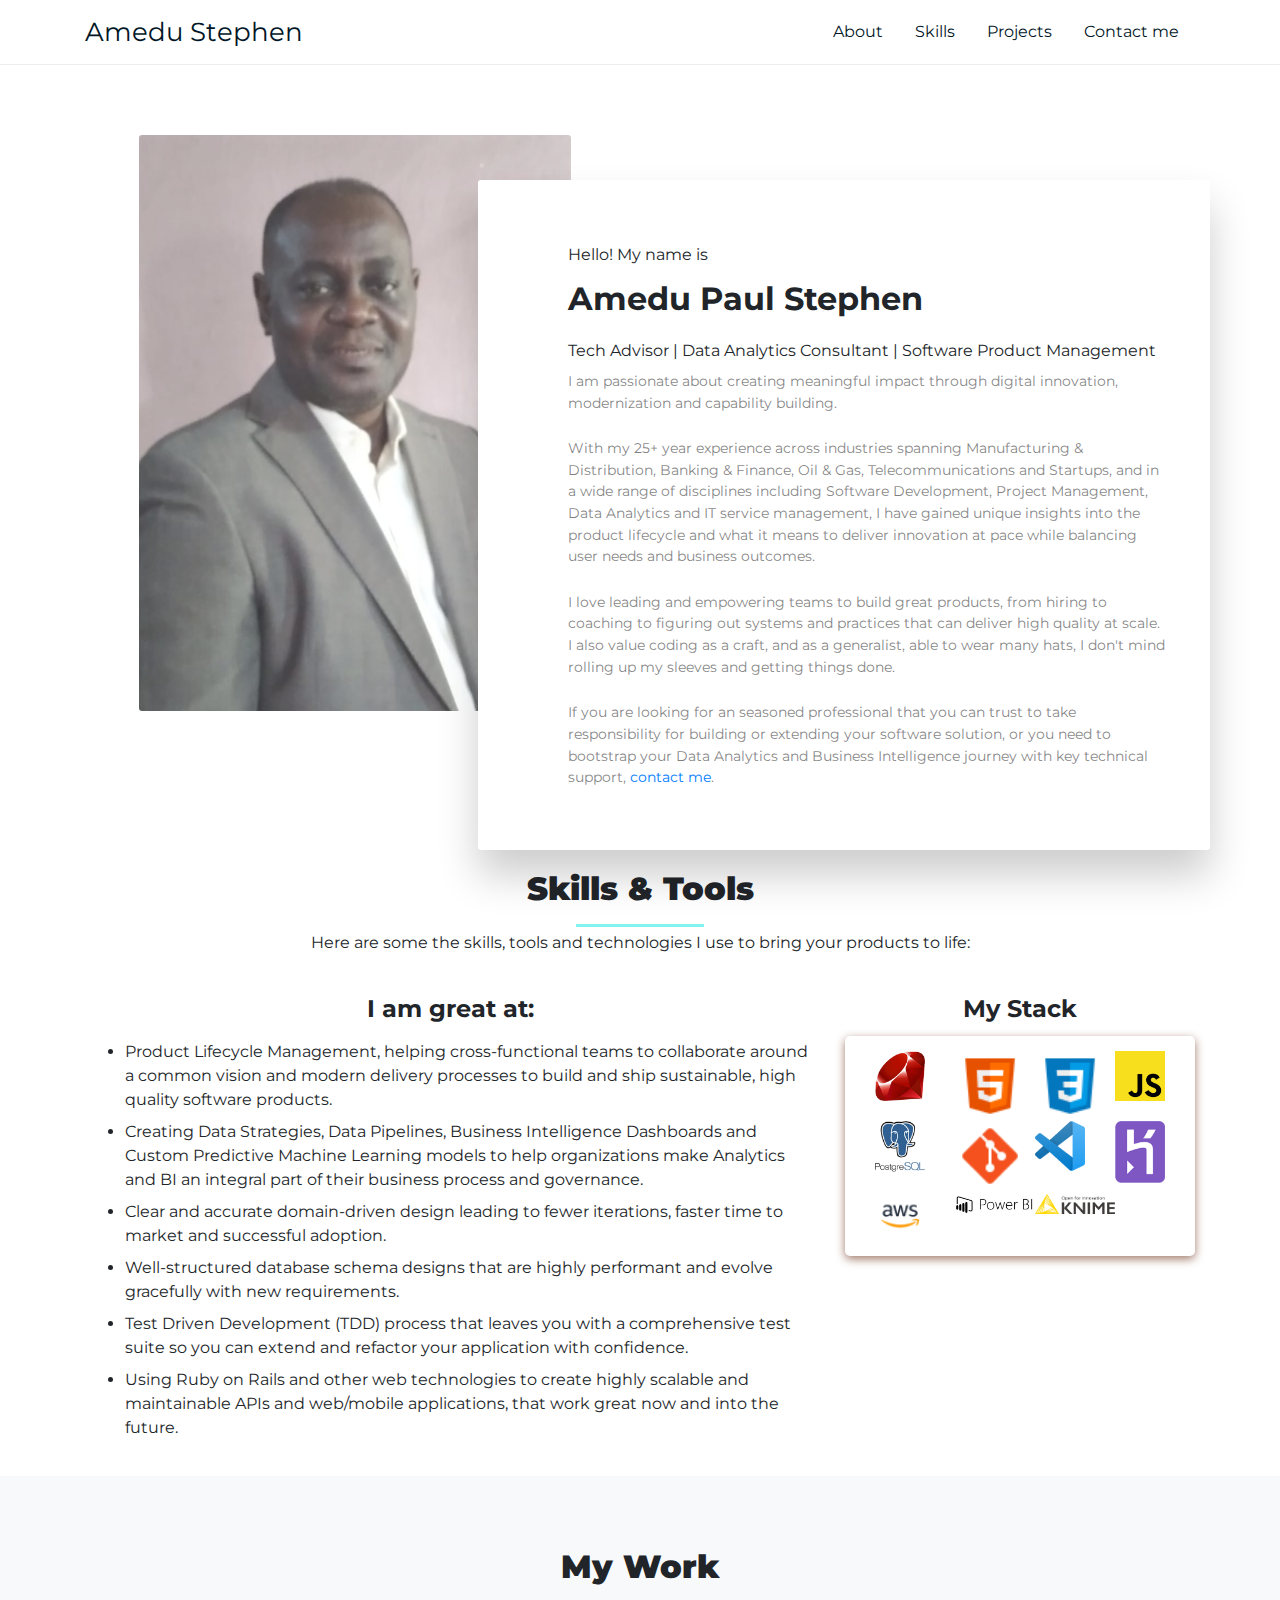
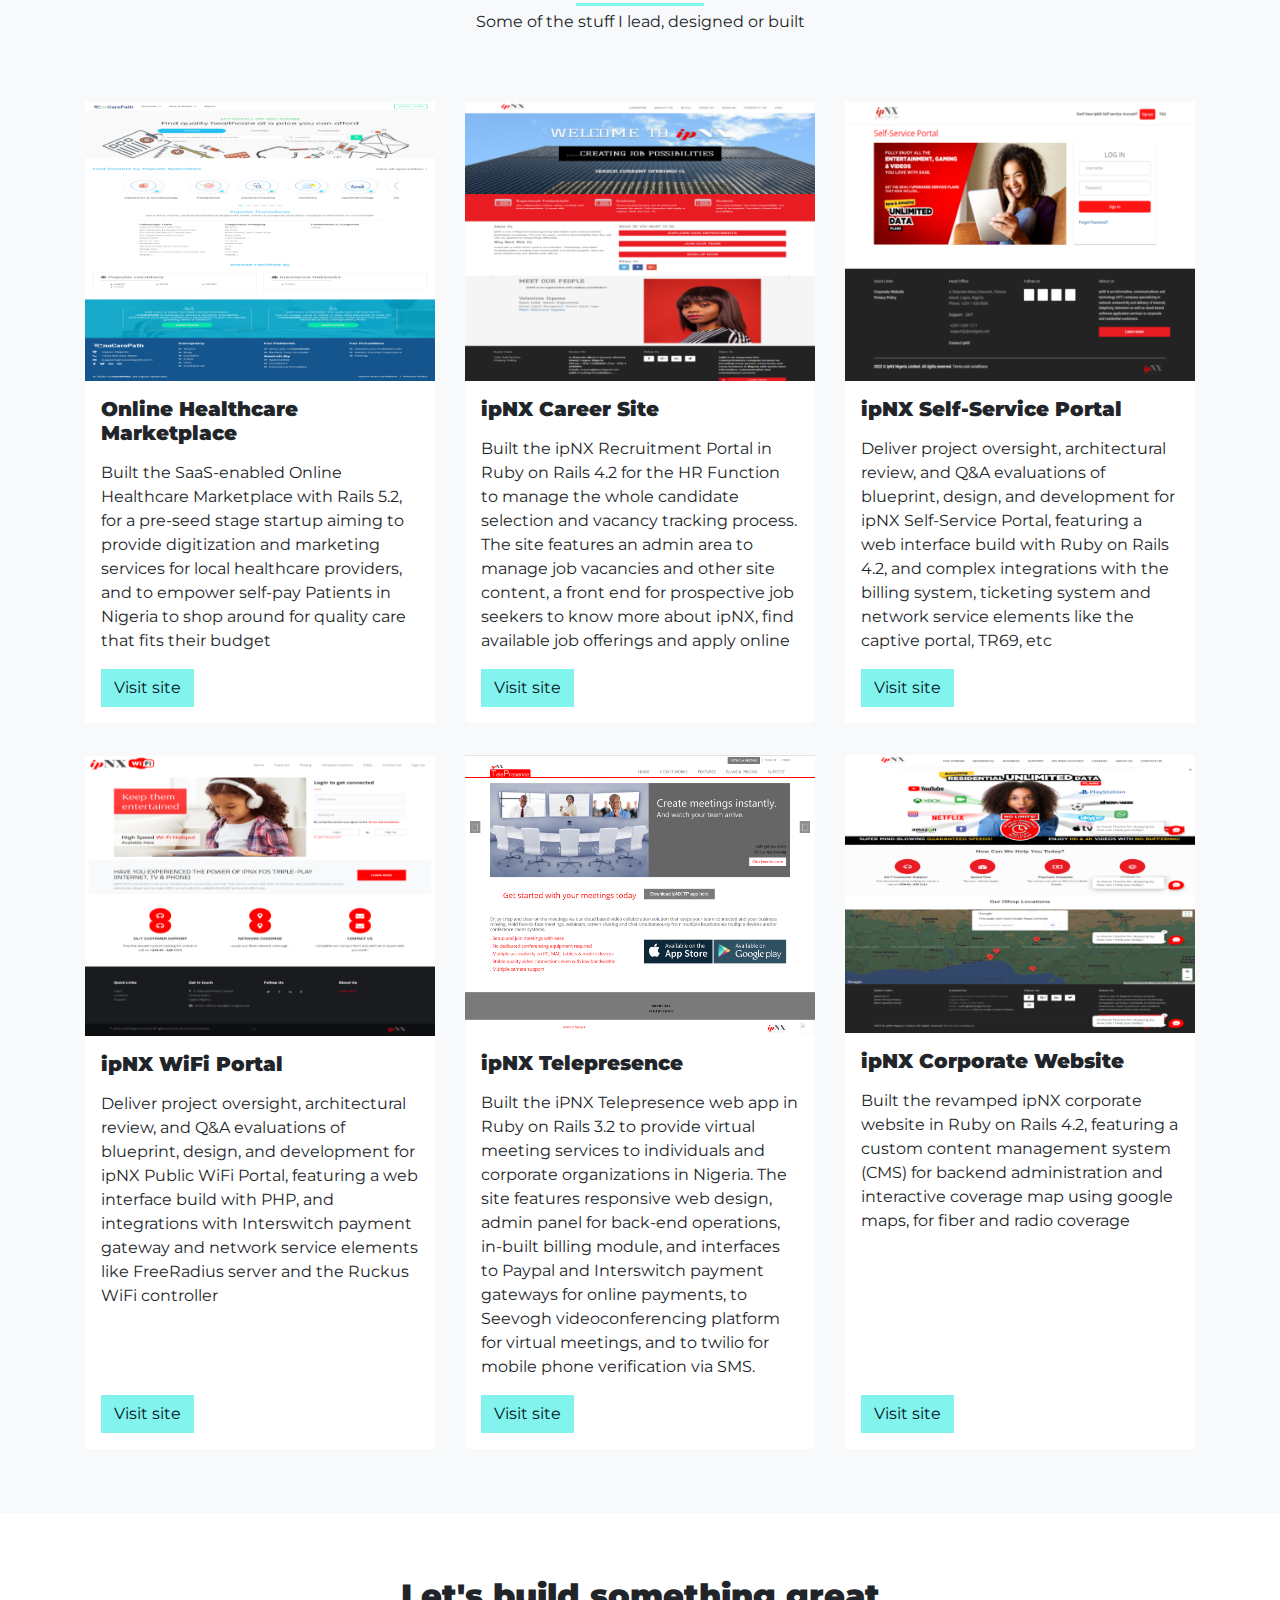
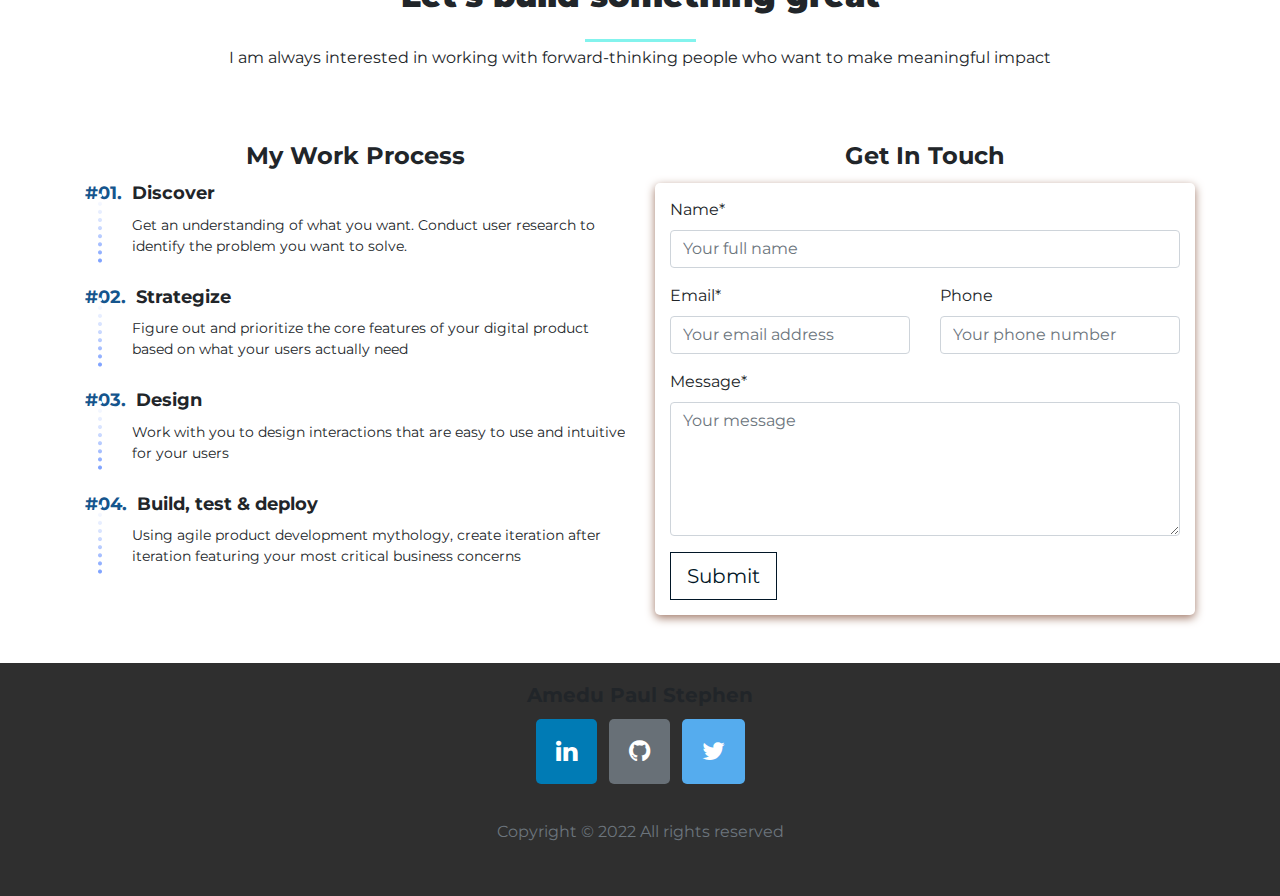
==== commit fcad863a: "Update index.html" ====
--- a/index.html
+++ b/index.html
@@ -181,7 +181,7 @@
                                 <p class="mbr-text mbr-fonts-style mt-3">
                                     Built the SaaS-enabled Online Healthcare Marketplace with Rails 5.2, for a 
                                     pre-seed stage startup aiming to provide digitization and marketing services 
-                                    for local healthcare providers as well as empower self-pay Patients in Nigeria
+                                    for local healthcare providers, and to empower self-pay Patients in Nigeria
                                     to shop around for quality care that fits their budget
                                 </p>
                             </div>
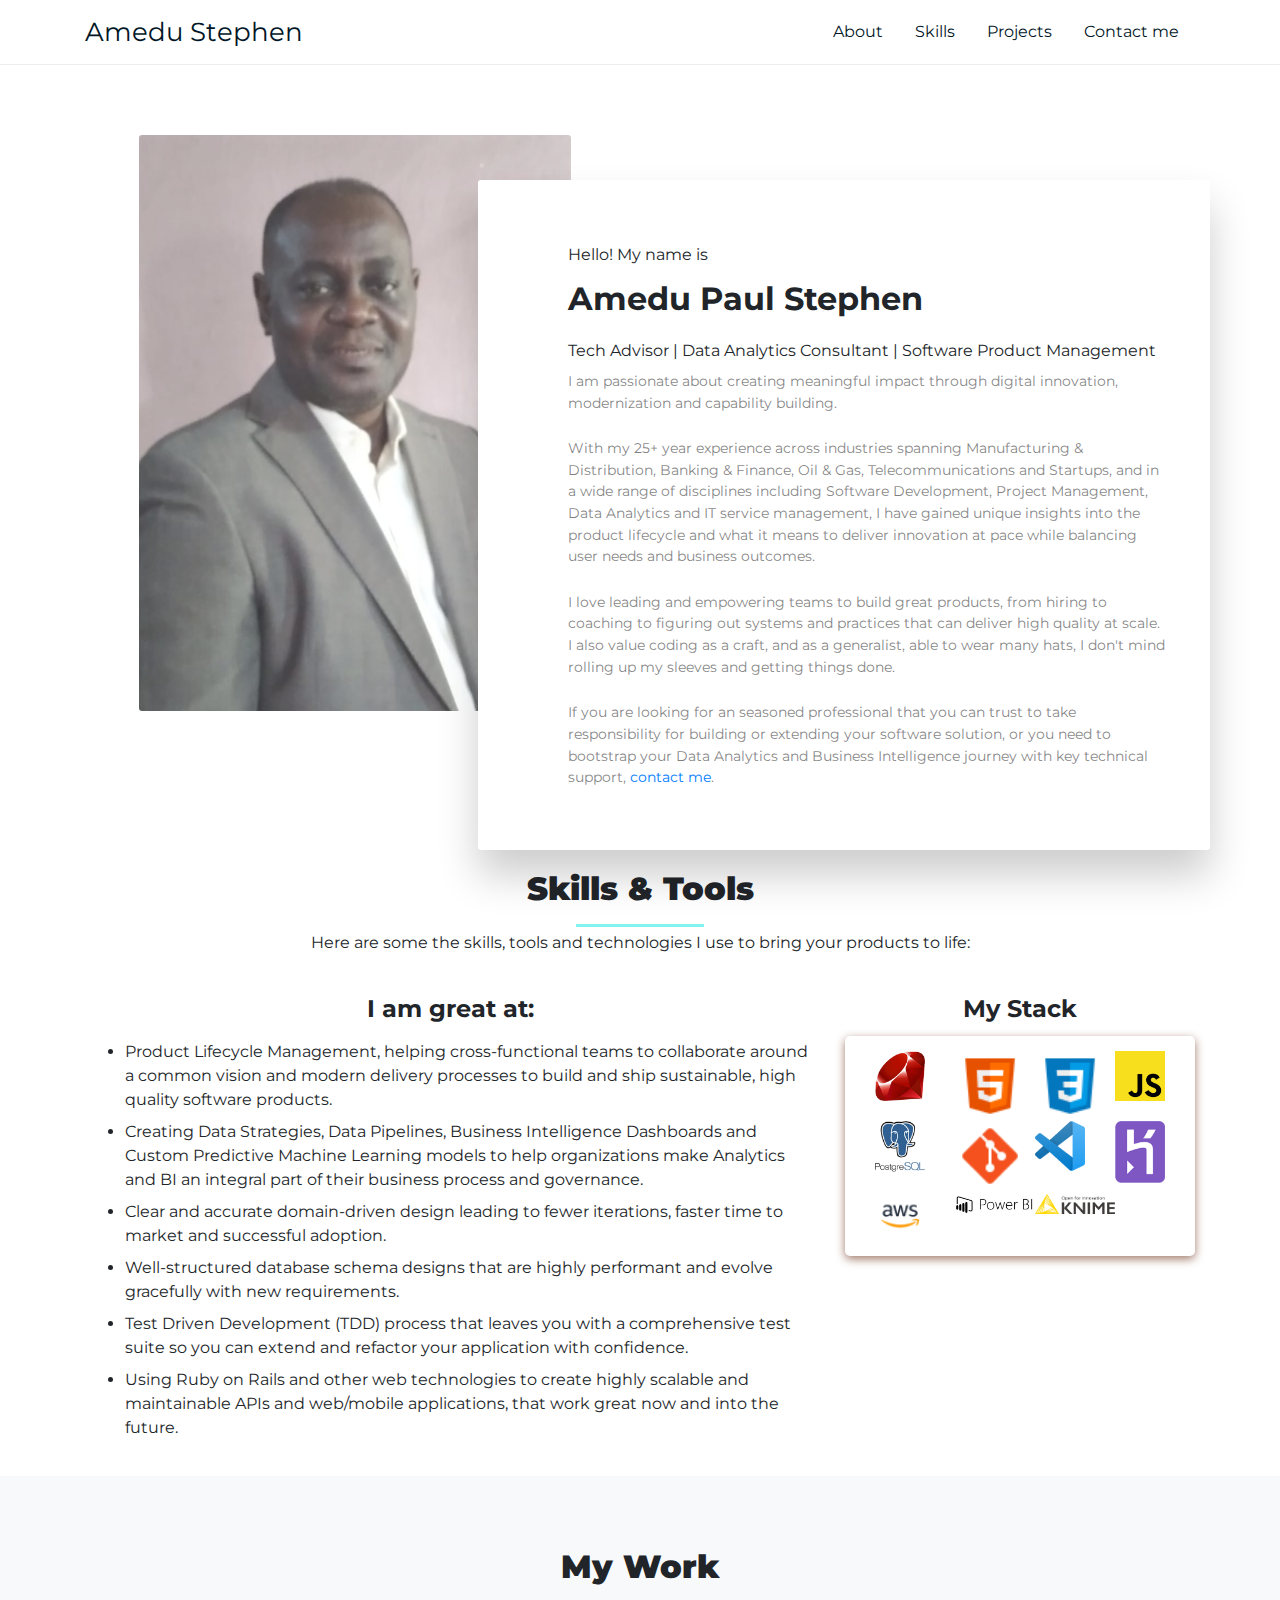
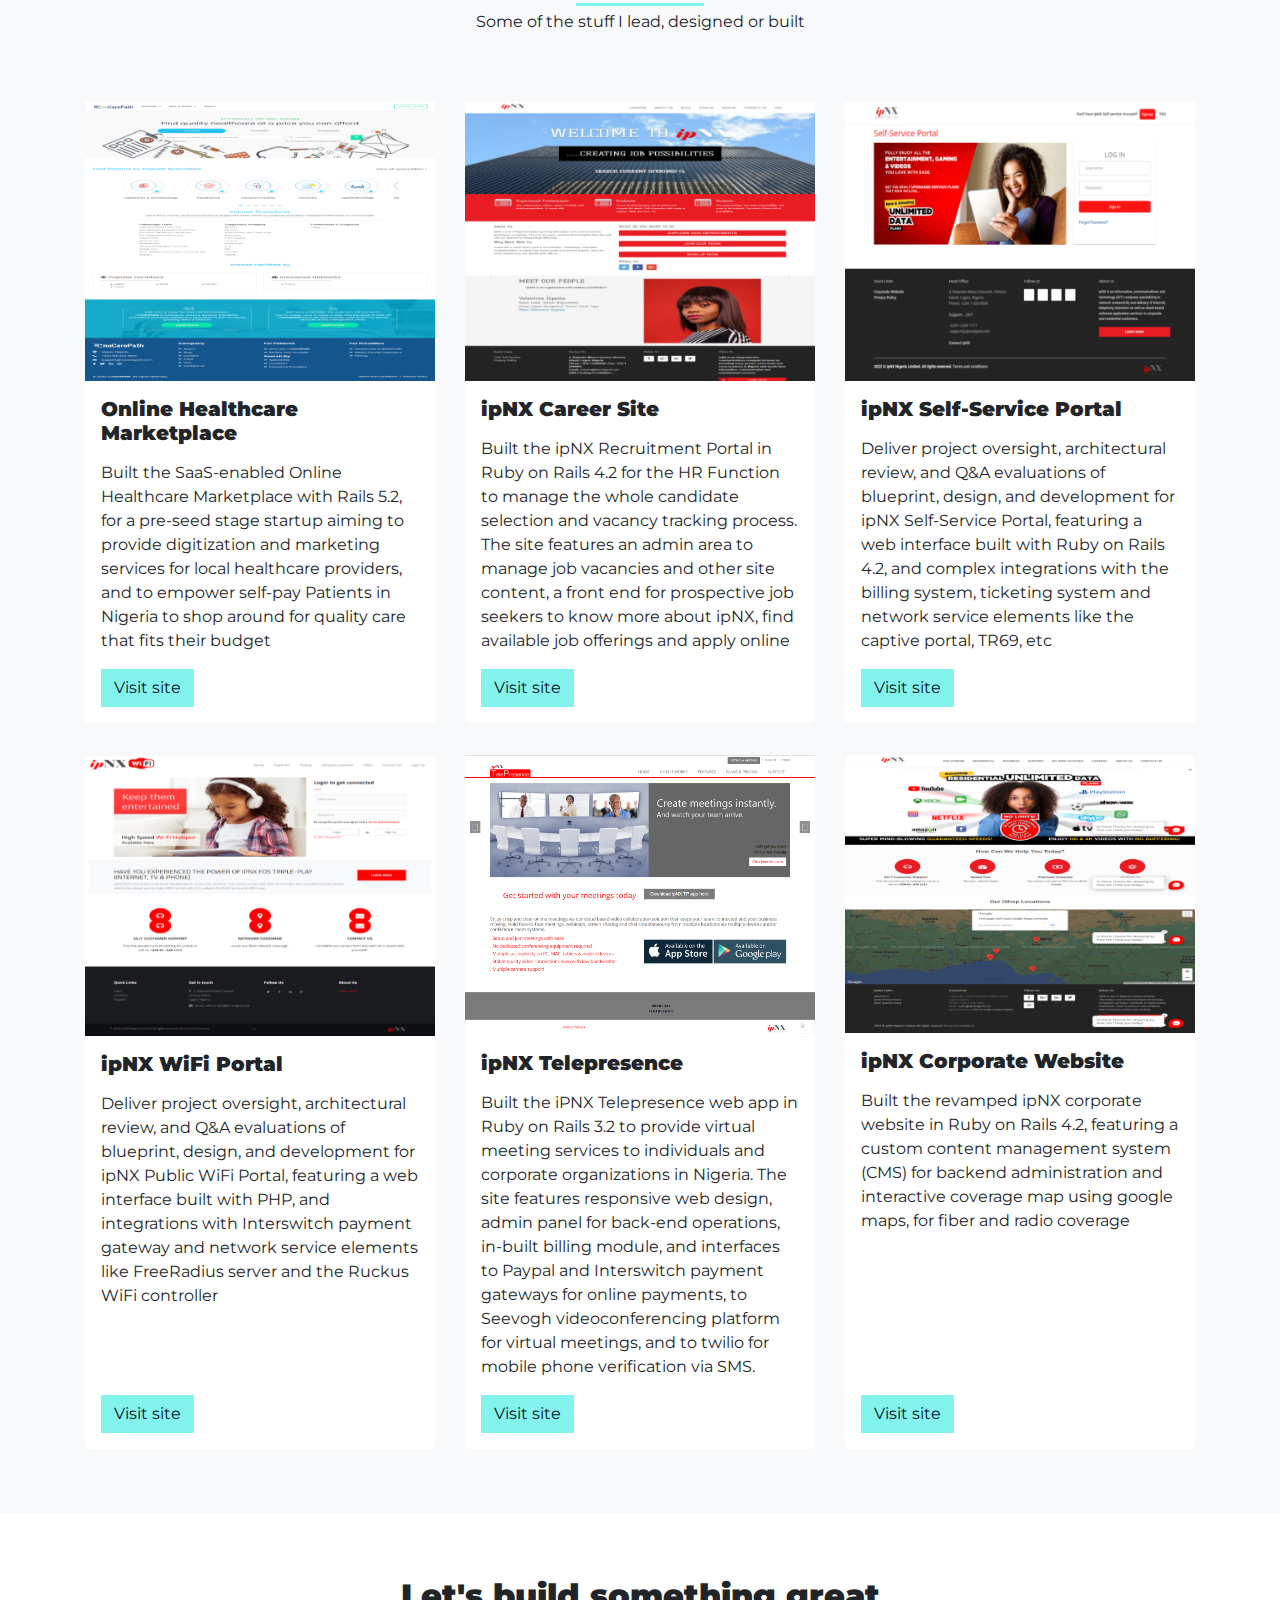
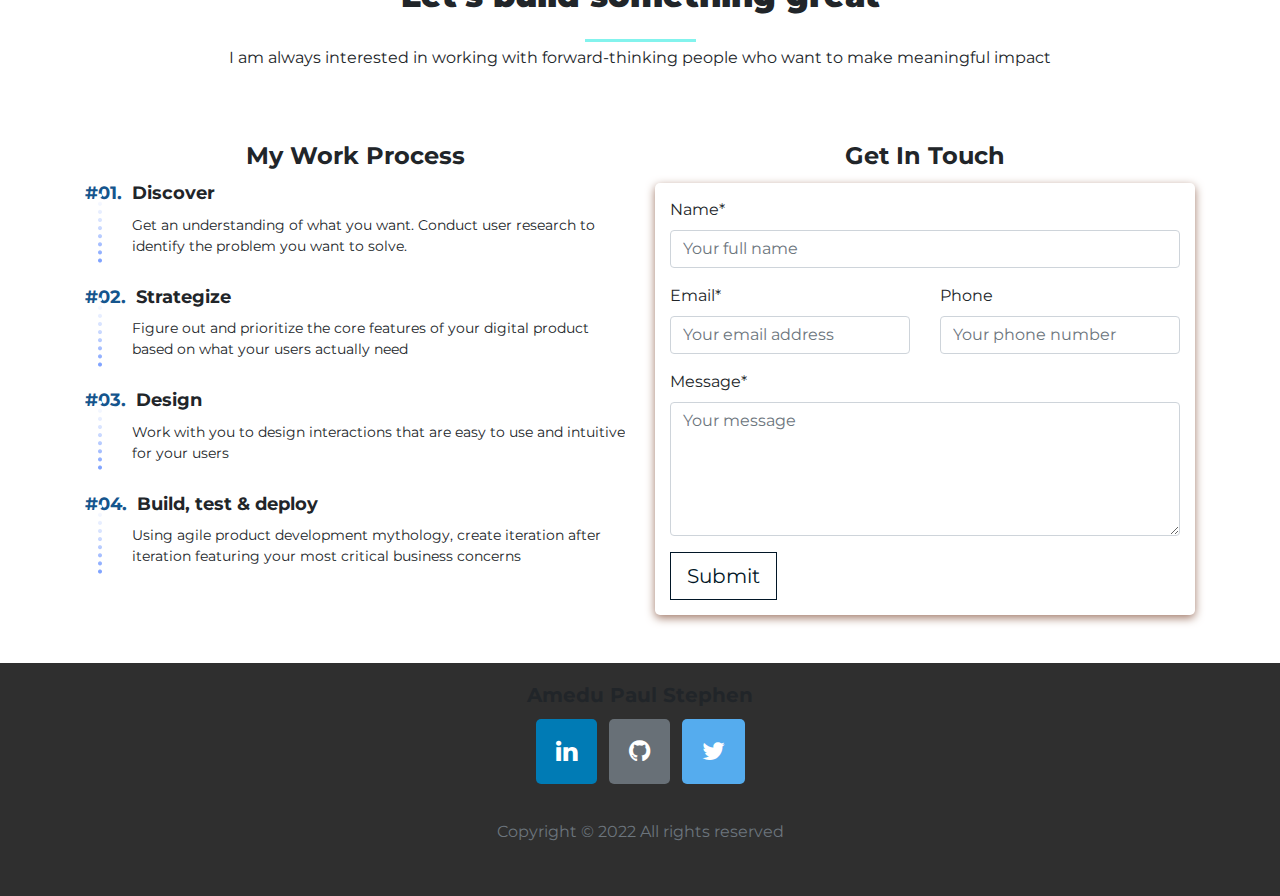
==== commit ff6def2f: "Update index.html" ====
--- a/index.html
+++ b/index.html
@@ -217,7 +217,7 @@
                                 <h5 class="item-title mbr-fonts-style"><strong>ipNX Self-Service Portal</strong></h5>
                                 <p class="mbr-text mbr-fonts-style mt-3">
                                     Deliver project oversight, architectural review, and Q&A evaluations of blueprint, 
-                                    design, and development for ipNX Self-Service Portal, featuring a web interface build 
+                                    design, and development for ipNX Self-Service Portal, featuring a web interface built 
                                     with Ruby on Rails 4.2, and complex integrations with the billing system, ticketing system 
                                     and network service elements like the captive portal, TR69, etc
                                 </p>
@@ -236,7 +236,7 @@
                                 <h5 class="item-title mbr-fonts-style"><strong>ipNX WiFi Portal</strong></h5>
                                 <p class="mbr-text mbr-fonts-style mt-3">
                                     Deliver project oversight, architectural review, and Q&A evaluations of blueprint, 
-                                    design, and development for ipNX Public WiFi Portal, featuring a web interface build 
+                                    design, and development for ipNX Public WiFi Portal, featuring a web interface built 
                                     with PHP, and integrations with Interswitch payment gateway and network service elements 
                                     like FreeRadius server and the Ruckus WiFi controller
                                 </p>
